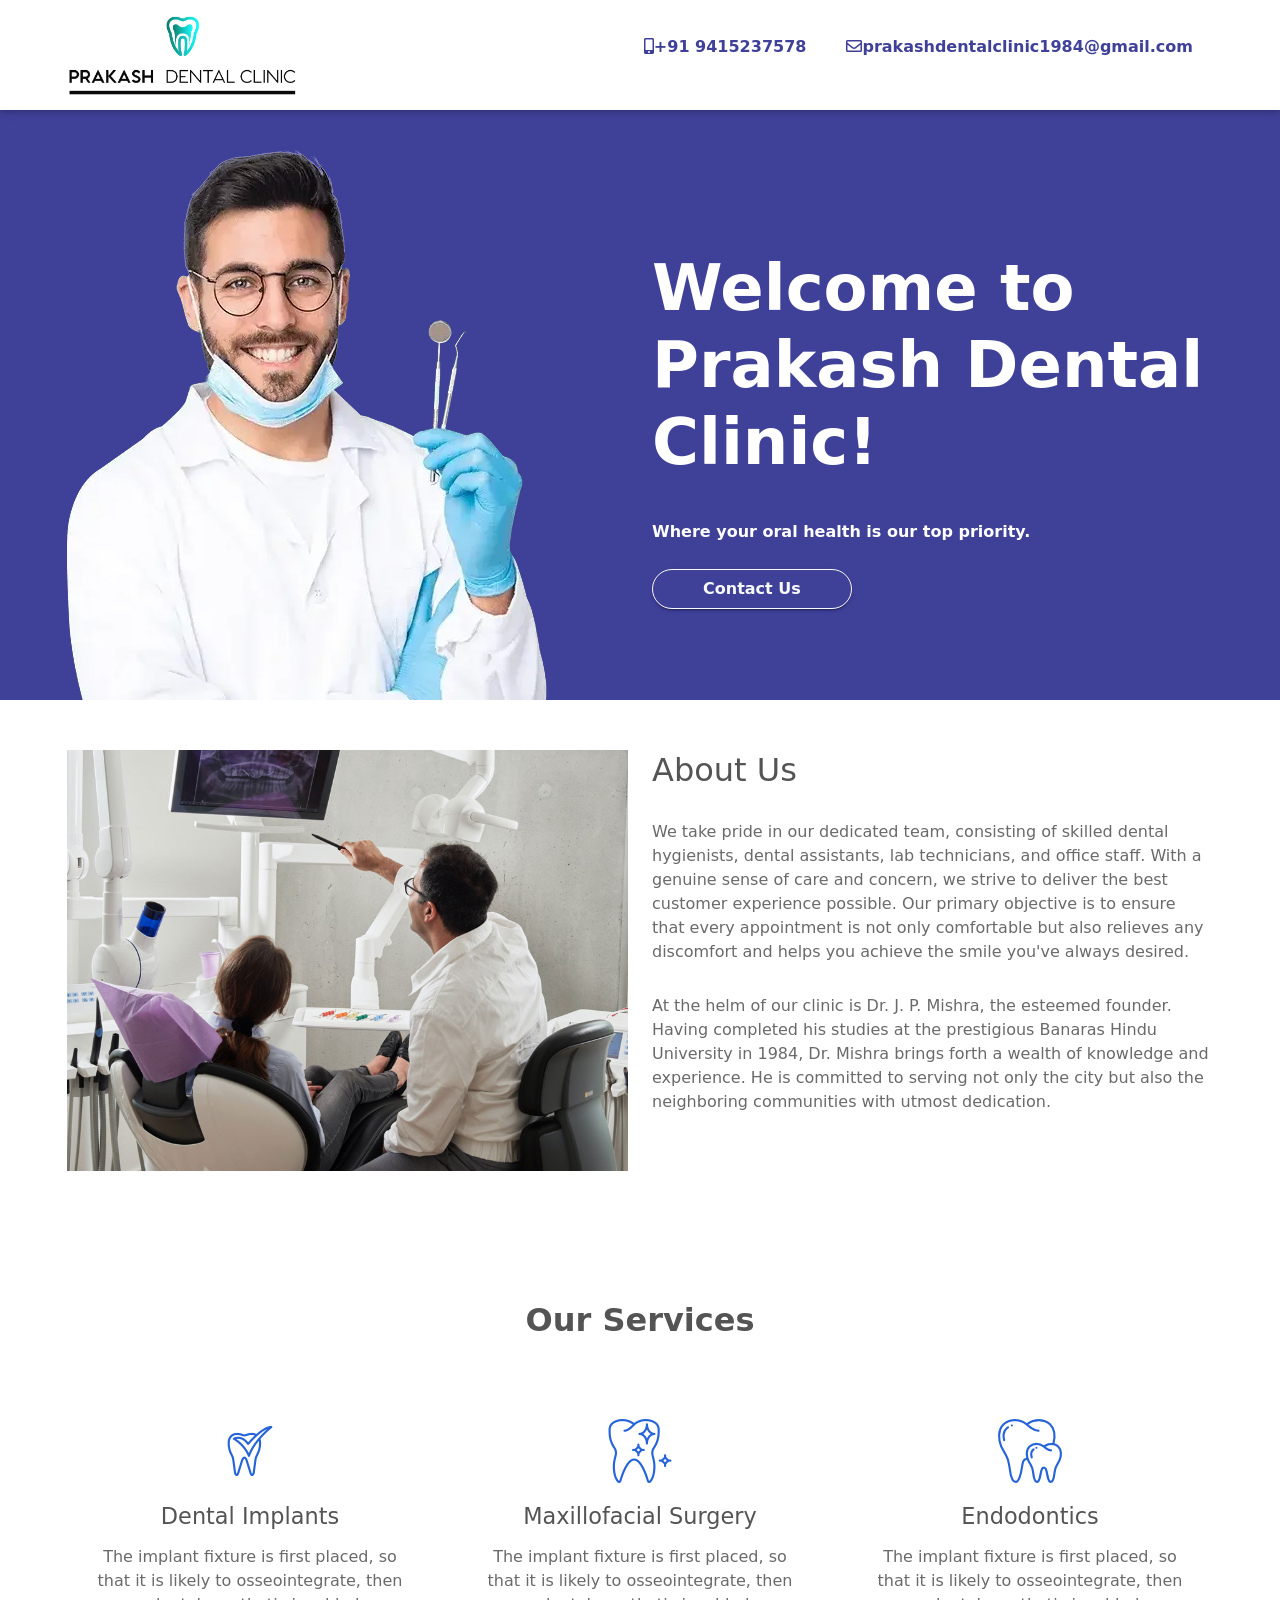
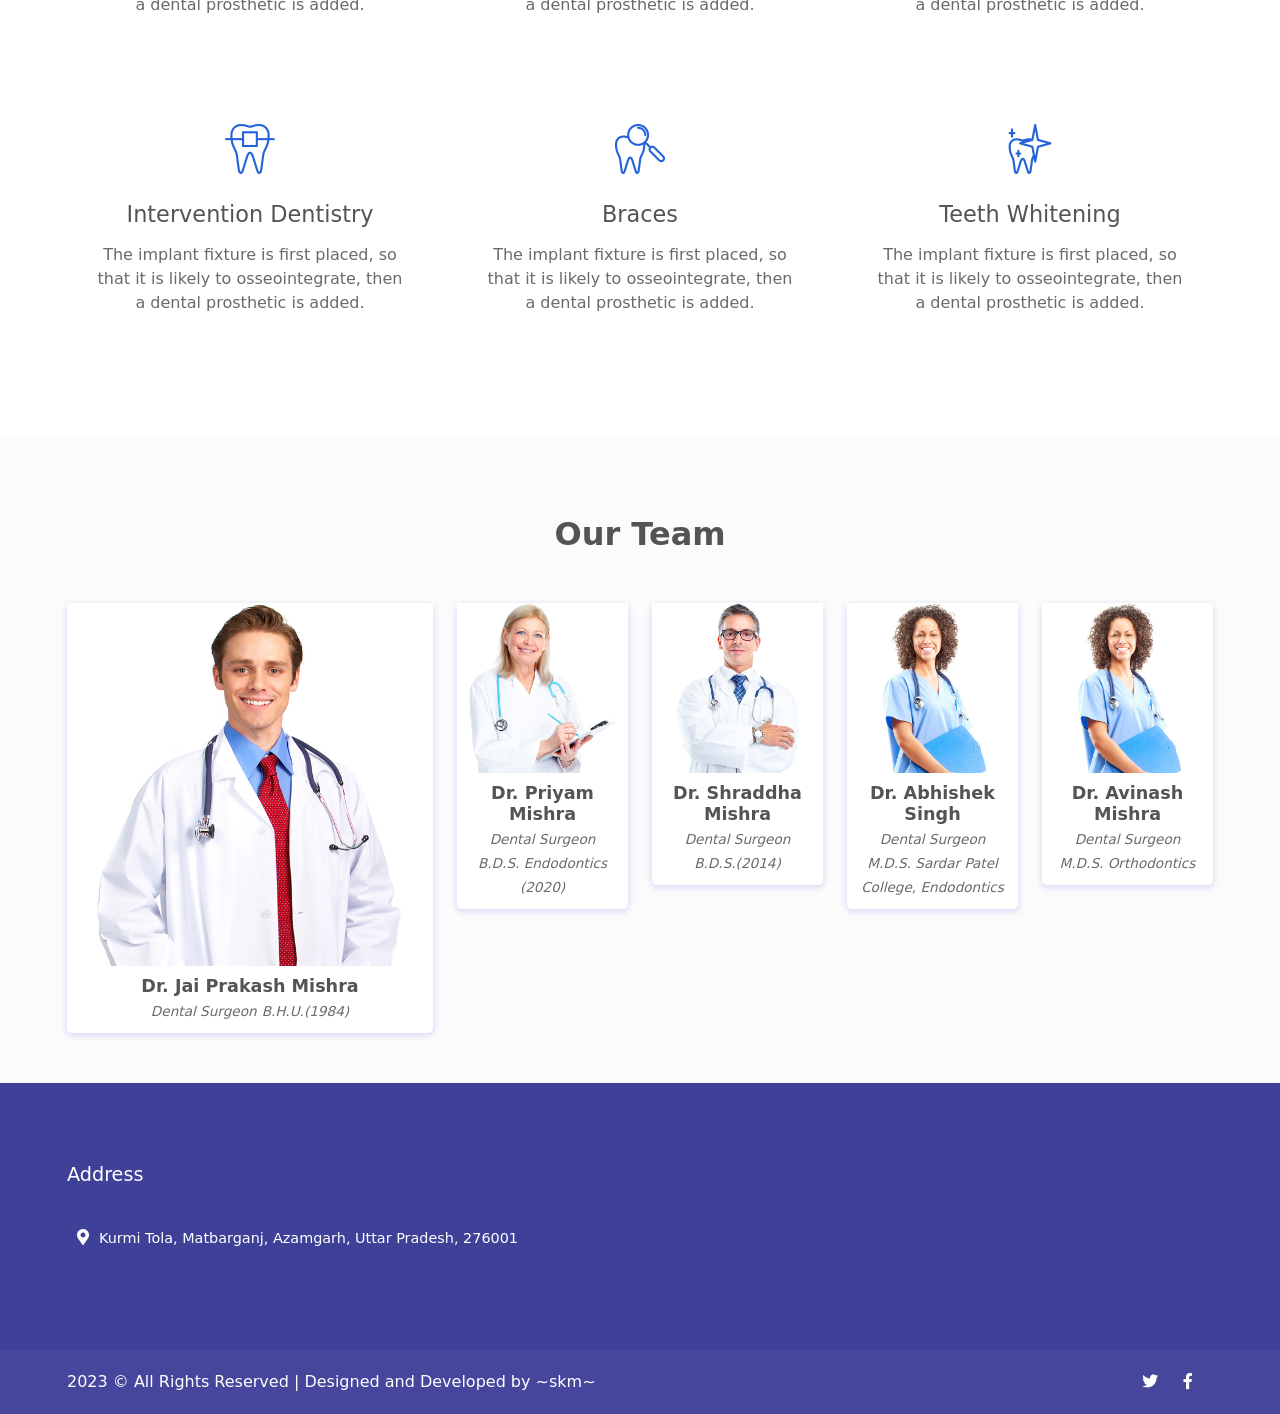
==== index.html @ 4ac5e367 "u" ====
<!doctype html>
    <html lang="en">

    <head>
        <meta charset="utf-8">
        <meta name="viewport" content="width=device-width, initial-scale=1, shrink-to-fit=no">
        <title>Prakash Dental Clinic | Dr. J. P. Mishra | Dr Priyam Mishra | Azamgarh</title>
        <link rel="shortcut icon" href="assets/images/fav.png" type="image/x-icon">
        <link href="https://fonts.googleapis.com/css2?family=Ubuntu:wght@400;500&display=swap" rel="stylesheet">
        <link rel="shortcut icon" href="assets/images/fav.jpg">
        <link rel="stylesheet" href="assets/css/bootstrap.min.css">
        <link rel="stylesheet" href="https://cdn.jsdelivr.net/npm/bootstrap-icons@1.7.2/font/bootstrap-icons.css">
        <link rel="stylesheet" href="assets/css/all.min.css">
        <link rel="stylesheet" type="text/css" href="assets/css/style.css" />
    </head>

    <body>
        <header class="header-container">
           <div class="top-row row">
               <div class="container">
                    <div class="row">
                        <div class="col-md-3 logocol">
                            <img src="assets/images/icon/Color logo - no background_2.png" alt="">
                            <a class="navbar-toggler d-md-none" type="button" data-bs-toggle="collapse" data-bs-target="#navbarNavDropdown" aria-controls="navbarNavDropdown" aria-expanded="false" aria-label="Toggle navigation">
                                <i class="fas fa-bars"></i>
                            </a>
                        </div>
                        <div class="col-md-9 d-none d-md-block infocol">
                            <ul>
                                <li><i class="fas fa-mobile-alt"></i>+91 9415237578</li>
                                <li><i class="far fa-envelope"></i>prakashdentalclinic1984@gmail.com</li>
                            </ul>
                        </div>
                    </div>
                </div>
           </div>
           <!-- <div id="navbarNavDropdown" class="nav-row d-none d-md-flex row">
               <div class="container">
                   <ul>
                       <li><a href="index.html">Home</a></li> -->
                       <!-- <li><a href="aboutus.html">About Us</a></li>
                       <li><a href="services.html">Service</a></li>
                       <li><a href="blog.html">Blog</a></li>
                       <li><a href="contact.html">Contact Us</a></li> -->
                   <!-- </ul>
               </div>
           </div> -->
            
        </header>
        <div class="slider slider-container">
            <div class="container">
                <div class="row">
                    <div class="col-md-6 imageslid">
                        <img src="assets/images/about1.png" alt="">
                    </div>
                    <div class="col-md-6 contentslid">
                        <h1>Welcome to Prakash Dental Clinic!</h1>
                        <p>Where your oral health is our top priority.</p>
                        <a href="https://wa.me/919415237578"><button type="button" class="btn btn-outline-light">Contact Us</button></a>
                        <!-- <button type="button" class="btn btn-outline-light">Light</button> -->
                    </div>
                </div>
            </div>
        </div>

        <section class="container-fluid  about-coo">
            <div class="container">
             
                <div class="row about-row">
                    <div class="col-md-6 about-img">
                        <img src="assets/images/about.jpg" alt="">
                    </div>
                    <div class="col-md-6 about-text">
                        <h1>About Us</h1>
                        <p>We take pride in our dedicated team, consisting of skilled dental hygienists, dental assistants, lab technicians, and office staff. With a genuine sense of care and concern, we strive to deliver the best customer experience possible. Our primary objective is to ensure that every appointment is not only comfortable but also relieves any discomfort and helps you achieve the smile you've always desired.</p>

                        <p>At the helm of our clinic is Dr. J. P. Mishra, the esteemed founder. Having completed his studies at the prestigious Banaras Hindu University in 1984, Dr. Mishra brings forth a wealth of knowledge and experience. He is committed to serving not only the city but also the neighboring communities with utmost dedication.</p>
                    </div>
                </div>
            </div>
          </section>  

        <!--    Services Starts Here   -->
  
<section class="services container-fluid">
    <div class="container">
        <div class="row section-title">
            <h2>Our Services</h2>
            <!-- <p>From dental hygienists and dental assistants to our lab technicians and office staff, we show that the best customer experience comes from a genuine care and concern. Our goal is to ensure every appointment is comfortable, relieves any discomfort or gives you the smile you've always wanted!</p> -->
        </div>
        <div class="servic-row row">
            <div class="servic-col col-md-4">
                <div class="servcover">
                    <img src="assets/images/icon/001.png" alt="">
                    <h4>Dental Implants</h4>
                    <p>The implant fixture is first placed, so that it is likely to osseointegrate, then a dental prosthetic is added.</p>
                </div>
            </div>
            <div class="servic-col col-md-4">
                <div class="servcover">
                    <img src="assets/images/icon/002.png" alt="">
                    <h4>Maxillofacial Surgery</h4>
                    <p>The implant fixture is first placed, so that it is likely to osseointegrate, then a dental prosthetic is added.</p>
                </div>
            </div>
            <div class="servic-col col-md-4">
                <div class="servcover">
                    <img src="assets/images/icon/003.png" alt="">
                    <h4>Endodontics</h4>
                    <p>The implant fixture is first placed, so that it is likely to osseointegrate, then a dental prosthetic is added.</p>
                </div>
            </div>
            <div class="servic-col col-md-4">
                <div class="servcover">
                    <img src="assets/images/icon/004.png" alt="">
                    <h4>Intervention Dentistry</h4>
                    <p>The implant fixture is first placed, so that it is likely to osseointegrate, then a dental prosthetic is added.</p>
                </div>
            </div>
            <div class="servic-col col-md-4">
                <div class="servcover">
                    <img src="assets/images/icon/005.png" alt="">
                    <h4>Braces</h4>
                    <p>The implant fixture is first placed, so that it is likely to osseointegrate, then a dental prosthetic is added.</p>
                </div>
            </div>
            <div class="servic-col col-md-4">
                <div class="servcover">
                    <img src="assets/images/icon/006.png" alt="">
                    <h4>Teeth Whitening</h4>
                    <p>The implant fixture is first placed, so that it is likely to osseointegrate, then a dental prosthetic is added.</p>
                </div>
            </div>
        </div>
    </div>
</section>
   
   
<!-- ################# Our Team Starts Here#######################--->
    <section class="our-team">
        <div class="container">
            <div class="section-title row">
                <h2>Our Team</h2>
               
            </div>
            <div class="row team-row">
                <div class="col-md-4 col-sm-6">
                    <div class="single-usr">
                        <img src="assets/images/team/d1.jpg" alt="">
                        <div class="det-o">
                            <h4>Dr. Jai Prakash Mishra</h4>
                            <i>Dental Surgeon</i>
                            <i>B.H.U.(1984)</i>
                        </div>
                    </div>
                </div>
                <div class="col-md-2 col-sm-6">
                    <div class="single-usr">
                        <img src="assets/images/team/d2.jpg" alt="">
                        <div class="det-o">
                            <h4>Dr. Priyam Mishra</h4>
                            <i>Dental Surgeon</i>
                            <i>B.D.S. Endodontics (2020)</i>
                        </div>
                    </div>
                </div>
                <div class="col-md-2 col-sm-6">
                    <div class="single-usr">
                        <img src="assets/images/team/d3.jpg" alt="">
                        <div class="det-o">
                            <h4>Dr. Shraddha Mishra</h4>
                            <i>Dental Surgeon</i>
                            <i>B.D.S.(2014)</i>
                        </div>
                    </div>
                </div>
                <div class="col-md-2 col-sm-6">
                    <div class="single-usr">
                        <img src="assets/images/team/d4.jpg" alt="">
                        <div class="det-o">
                            <h4>Dr. Abhishek Singh</h4>
                            <i>Dental Surgeon</i>
                            <i>M.D.S. Sardar Patel College, Endodontics</i>
                        </div>
                    </div>
                </div>
                <div class="col-md-2 col-sm-6">
                    <div class="single-usr">
                        <img src="assets/images/team/d4.jpg" alt="">
                        <div class="det-o">
                            <h4>Dr. Avinash Mishra</h4>
                            <i>Dental Surgeon</i>
                            <i>M.D.S. Orthodontics</i>
                        </div>
                    </div>
                </div>
            </div>
        </div>


    </section> 
    
    
   
<!-- <section class="bg-06">
    <div class="container">
        <div class="row section-title">
            <h2>Our Blog</h2>
            <p>Lorem ipsum dolor sit amet, consetetur sadipscing elitr sed diam nonumy eirmod <br> tempor invidunt ut labore et dolore magna aliquyam.</p>
        </div>
        <div class="row">
            <div class="col-lg-4 col-md-4 col-sm-6 col-12">
                <article class="blog-sub">
                    <div class="blog-content">
                        <img src="assets/images/blog/b1.jpg">
                    </div>
                    <div class="blog-content-section">
                        <div class="blo-content-title">
                            <h4>The National Minimum Wage Is An Important Part</h4>
                            <p>Lorem, ipsum dolor sit amet consectetur adipisicing elit. Neque at numquam, asperiores aut
                                praesentium
                                facilis ratione! Voluptatibus neque dignissimos ipsa atque veniam sint omnis in blanditiis, nemo
                                fugit
                                animi assumenda.</p>
                        </div>
                        <div class="blog-admin">
                            <ol>
                                <li><i class="far fa-user"></i> By Admin</li>
                                <li><i class="far fa-calendar-alt"></i> july 28, 2020</li>
                            </ol>
                        </div>
                    </div>
                </article>
            </div>

            <div class="col-lg-4 col-md-4 col-sm-6 col-12">
                <article class="blog-sub">
                    <div class="blog-content">
                        <img src="assets/images/blog/b2.jpg">
                    </div>
                    <div class="blog-content-section">
                        <div class="blo-content-title">
                            <h4>The National Minimum Wage Is An Important Part</h4>
                            <p>Lorem, ipsum dolor sit amet consectetur adipisicing elit. Neque at numquam, asperiores aut
                                praesentium
                                facilis ratione! Voluptatibus neque dignissimos ipsa atque veniam sint omnis in blanditiis, nemo
                                fugit
                                animi assumenda.</p>
                        </div>
                        <div class="blog-admin">
                            <ol>
                                <li><i class="far fa-user"></i> By Admin</li>
                                <li><i class="far fa-calendar-alt"></i> july 28, 2020</li>
                            </ol>
                        </div>
                    </div>
                </article>
            </div>

            <div class="col-lg-4 col-md-4 col-sm-6 col-12">
                <article class="blog-sub">
                    <div class="blog-content">
                        <img src="assets/images/blog/b3.jpg">
                    </div>
                    <div class="blog-content-section">
                        <div class="blo-content-title">
                            <h4>The National Minimum Wage Is An Important Part</h4>
                            <p>Lorem, ipsum dolor sit amet consectetur adipisicing elit. Neque at numquam, asperiores aut
                                praesentium
                                facilis ratione! Voluptatibus neque dignissimos ipsa atque veniam sint omnis in blanditiis, nemo
                                fugit
                                animi assumenda.</p>
                        </div>
                        <div class="blog-admin">
                            <ol>
                                <li><i class="far fa-user"></i> By Admin</li>
                                <li><i class="far fa-calendar-alt"></i> july 28, 2020</li>
                            </ol>
                        </div>
                    </div>
                </article>
            </div>
        </div>
    </div>
</section> -->
    
  
<footer>
    <div class="container">
        <div class="row">
            <div class="col-md-12 about">
                <h2>Address</h2>
                <!-- <p>Phasellus scelerisque ornare nisl sit amet pulvinar. Nunc non scelerisque augue. Proin et sollicitudin velit. </p> -->
                
                <div class="foot-address">
                    <div class="icon">
                        <i class="fas fa-map-marker-alt"></i>
                    </div>
                    <div class="addet">
                        Kurmi Tola, Matbarganj, Azamgarh, Uttar Pradesh, 276001
                    </div>
                </div>
                <!-- <div class="foot-address">
                    <div class="icon">
                        <i class="far fa-envelope-open"></i>
                    </div>
                    <div class="addet">
                        info@smarteyeapps.com <br>
                        sales@smarteyeapps.com
                    </div>
                </div>
                <div class="foot-address">
                    <div class="icon">
                       <i class="fas fa-mobile-alt"></i>
                   </div>
                   <div class="addet">
                    +23 323 43434 <br>
                    +1 3232 434 55
                </div> -->
            </div>
        </div>
    </div>
</div>
</footer>
<div class="copy">
    <div class="container">
        <a href="https://www.linkedin.com/in/shwetkm/">2023 &copy; All Rights Reserved | Designed and Developed by ~skm~</a>
        <span>
            <!-- <a><i class="fab fa-github"></i></a> -->
            <!-- <a><i class="fab fa-google-plus-g"></i></a> -->
            <!-- <a><i class="fab fa-pinterest-p"></i></a> -->
            <a><i class="fab fa-twitter"></i></a>
            <a><i class="fab fa-facebook-f"></i></a>
        </span>
    </div>
</div>
    
    
     
    </body>

<script src="assets/js/jquery-3.2.1.min.js"></script>
<script src="assets/js/popper.min.js"></script>
<script src="assets/js/bootstrap.bundle.min.js"></script>
<script src="assets/plugins/scroll-fixed/jquery-scrolltofixed-min.js"></script>
<script src="assets/js/script.js"></script>

</html>
---- assets/css/style.css ----
/* =======================================================================
Template Name: Youtubers
Author:  SmartEye Technologies
Author URI: www.smarteyeapps.com
Version: 1.0
coder name:Prabin Raja
Description: This Template is created for Youtubers
======================================================================= */
/* ===================================== Import Variables ================================== */
@import url(https://fonts.googleapis.com/css?family=Montserrat:300,400,600,700);
@import url(https://fonts.googleapis.com/css?family=Arimo:300,400,400italic,700,700italic);
/* ===================================== Basic CSS ==================================== */
* {
  margin: 0px;
  padding: 0px;
  list-style: none;
}

img {
  max-width: 100%;
}

a {
  text-decoration: none;
  outline: none;
  color: #444;
}

a:hover {
  color: #444;
}

ul {
  margin-bottom: 0;
  padding-left: 0;
}

a:hover,
a:focus,
input,
textarea {
  text-decoration: none;
  outline: none;
}

.center {
  text-align: center;
}

.left {
  text-align: left;
}

.right {
  text-align: right;
}

.cp {
  cursor: pointer;
}

html, body {
  height: 100%;
}

p {
  margin-bottom: 0px;
  width: 100%;
}

.no-padding {
  padding: 0px;
}

.no-margin {
  margin: 0px;
}

.hid {
  display: none;
}

.top-mar {
  margin-top: 15px;
}

.h-100 {
  height: 100%;
}

::placeholder {
  color: #747f8a !important;
  font-size: 13px;
  opacity: 0.5 !important;
}

.container-fluid {
  padding: 0px;
}

h1, h2, h3, h4, h5, h6 {
  color: #545454;
}

body {
  background-color: #f1f1f145 !important;
  -webkit-font-smoothing: antialiased;
  -moz-osx-font-smoothing: grayscale;
  text-rendering: optimizeLegibility;
  color: #6A6A6A;
  overflow-x: hidden;
}

.section-title {
  padding: 30px;
  margin: 0px;
  margin-bottom: 20px;
}
@media screen and (max-width: 767px) {
  .section-title {
    padding: 5px;
  }
}
.section-title h2 {
  width: 100%;
  text-align: center;
  font-weight: 600;
  margin-bottom: 0px;
}
.section-title p {
  max-width: 850px;
  text-align: center;
  float: none;
  margin: auto;
  font-size: 0.9rem;
  margin-top: 6px;
}
.section-title span {
  float: right;
  font-style: italic;
}

.inner-title {
  padding: 20px;
  padding-left: 0px;
  margin: 0px;
  margin-bottom: 10px;
  padding-bottom: 0px;
  border-bottom: 1px solid #ccccccc4;
  display: block;
  padding-right: 0px;
}
.inner-title h2 {
  width: 100%;
  text-align: center;
  font-size: 1rem;
  font-weight: 600;
  text-align: left;
  border-bottom: 1px solid #863dd9;
  padding-bottom: 10px;
  margin-bottom: 0px;
  width: 300px;
}
.inner-title p {
  width: 100%;
  text-align: center;
}
.inner-title .btn {
  float: right;
  margin-top: -38px;
  font-weight: 600;
  font-size: 0.8rem;
}

.page-nav {
  background-size: 100%;
  padding: 68px;
  padding-top: 210px;
  text-align: center;
  background-color: #eaeaea;
}
.page-nav ul {
  float: none;
  margin: auto;
}
@media screen and (max-width: 992px) {
  .page-nav {
    background-size: auto;
  }
}
@media screen and (max-width: 767px) {
  .page-nav {
    padding-top: 120px;
    padding-bottom: 40px;
  }
}
@media screen and (max-width: 356px) {
  .page-nav {
    padding-top: 200px;
    padding-bottom: 40px;
  }
}
.page-nav h2 {
  font-size: 28px;
  width: 100%;
  font-weight: 700;
  text-align: left;
  padding-left: 20px;
  color: #444;
}
@media screen and (max-width: 600px) {
  .page-nav h2 {
    font-size: 26px;
  }
}
.page-nav ul li {
  float: left;
  margin-right: 10px;
  margin-top: 10px;
  font-size: 16px;
  font-size: 0.93rem;
  font-weight: 600;
  color: #444;
}
.page-nav ul li i {
  width: 30px;
  text-align: center;
  color: #444;
}
.page-nav ul li a {
  color: #444;
  font-size: 0.93rem;
  font-weight: 600;
}

.btn-success {
  background-color: #51be78;
  border-color: #51be78;
}
.btn-success:hover {
  background-color: #51be78 !important;
  border-color: #51be78 !important;
}
.btn-success:active {
  background-color: #51be78 !important;
  border-color: #51be78 !important;
}
.btn-success:focus {
  background-color: #51be78 !important;
  border-color: #51be78 !important;
  box-shadow: none !important;
}

.btn-primary {
  background-color: #3f4199;
  border-color: #3f4199;
}
.btn-primary:hover {
  background-color: #3f4199 !important;
  border-color: #3f4199 !important;
}
.btn-primary:active {
  background-color: #3f4199 !important;
  border-color: #3f4199 !important;
}
.btn-primary:focus {
  background-color: #3f4199 !important;
  border-color: #3f4199 !important;
  box-shadow: none !important;
}

.btn {
  box-shadow: 0 3px 1px -2px rgba(0, 0, 0, 0.2), 0 2px 2px 0 rgba(0, 0, 0, 0.14), 0 1px 5px 0 rgba(0, 0, 0, 0.12);
  border-radius: 2px;
}

.form-control:focus {
  box-shadow: none !important;
  border: 1px solid #CCC;
}

.btn-light {
  background-color: #FFF;
  color: #3F3F3F;
}

.collapse.show {
  display: block !important;
}

.form-control:focus {
  box-shadow: none;
  border: 1px solid #CCC;
}

.form-control {
  background-color: #F8F8F8;
  margin-bottom: 20px;
}
.form-control:focus {
  background-color: #FFF;
  border-color: #CCC;
}

.container {
  max-width: 1170px;
}
@media screen and (max-width: 575px) {
  .container {
    padding: 10px 15px;
  }
}

.header-container {
  background-color: #FFF;
  box-shadow: 0 2px 5px 0 rgba(0, 0, 0, 0.16), 0 2px 10px 0 rgba(0, 0, 0, 0.12);
  position: absolute;
  width: 100%;
}
.header-container .top-row {
  padding: 15px;
}
.header-container .logocol img {
  max-width: 230px;
}
.header-container .infocol ul {
  float: right;
}
.header-container .infocol ul li {
  float: left;
  padding: 20px;
  font-size: 1rem;
  font-weight: 600;
  color: #3f4199;
}
.header-container .nav-row {
  background-color: #3f4199;
}
.header-container .nav-row ul li {
  float: left;
  padding: 15px 30px;
  font-weight: 600;
  font-size: 1.1rem;
}
.header-container .nav-row ul li a {
  color: #FFF;
}
@media screen and (max-width: 767px) {
  .header-container .nav-row ul li {
    float: none;
    width: 100%;
  }
}
.header-container .navbar-toggler {
  float: right;
}
.header-container .navbar-toggler i {
  font-size: 2rem;
  margin-top: 5px;
}

.slider {
  background-color: #3f4199;
  padding-top: 150px;
}
@media screen and (max-width: 767px) {
  .slider {
    padding: 50px;
    padding-top: 100px;
  }
}
@media screen and (max-width: 467px) {
  .slider {
    padding: 25px;
    padding-top: 100px;
  }
}
.slider .contentslid {
  padding-top: 100px;
}
.slider .contentslid h1 {
  font-size: 4rem;
  font-weight: 700;
  color: #FFF;
  margin-bottom: 40px;
}
.slider .contentslid p {
  color: #FFF;
  font-weight: 600;
}
.slider .contentslid .btn {
  margin-top: 25px;
  padding: 7px 50px;
  font-weight: 600;
  margin-right: 15px;
  border-radius: 50px;
}

.services {
  background-color: #FFF;
  padding: 50px;
}
@media screen and (max-width: 940px) {
  .services {
    padding: 30px 10px;
  }
}
.services .servic-row .servcover {
  border-radius: 10px;
  background-color: #fff;
  padding: 30px;
  text-align: center;
}
.services .servic-row .servcover img {
  margin-bottom: 20px;
  border-radius: 3px;
}
.services .servic-row .servcover h4 {
  margin-bottom: 15px;
  font-size: 1.4rem;
}
.services .servic-row .servcover p {
  margin-bottom: 10px;
}
.services .servic-row .span {
  background-color: #17adb6;
  color: #fff;
  padding: 5px 25px;
  font-weight: 600;
  border-radius: 15px;
  box-shadow: 0 2px 5px 0 rgba(0, 0, 0, 0.16), 0 2px 10px 0 rgba(0, 0, 0, 0.12);
  margin: auto;
  margin-top: -17px;
  margin-left: -20px;
  width: 120px;
}
.services .servic-row .servic-col {
  text-align: center;
  margin-bottom: 30px;
}
.services .servic-row .mor-cover {
  position: absolute;
  margin-top: -15px;
}

.bg-06 {
  padding: 3.125rem 0;
  position: relative;
  background: #f3f8fc;
  overflow: hidden;
}
.bg-06 .blog-sub {
  position: relative;
  margin: 20px 0px;
  padding: 20px 0px;
}
.bg-06 .blog-sub .blog-content {
  border-top-right-radius: 6px;
  border-top-left-radius: 6px;
  position: relative;
  display: block;
  overflow: hidden;
}
.bg-06 .blog-sub .blog-content-section {
  padding: 20px 25px;
  background: #fff;
  border: solid 1px #eee8e8;
  border-top: 0;
  display: block;
  width: 100%;
}
.bg-06 .blog-sub .blog-content-section .blo-content-title h4 {
  font-size: 1rem;
  font-weight: 600;
  padding: 3px 0px;
}
.bg-06 .blog-sub .blog-content-section .blo-content-title p {
  padding: 3px 0px;
  line-height: 27px;
  font-size: 0.9rem;
}
.bg-06 .blog-sub .blog-content-section .blog-admin {
  margin: 5px 0px;
}
.bg-06 .blog-sub .blog-content-section .blog-admin ol {
  padding-left: 0px;
}
.bg-06 .blog-sub .blog-content-section .blog-admin ol li {
  display: inline-block;
  font-size: 15px;
  margin: 0 5px 0 0;
  margin-right: 10px;
}
.bg-06 .blog-sub .blog-content-section .blog-admin ol li i {
  padding: 0 5px 0 0;
}

.footer-ablove {
  padding: 30px;
  color: #fff;
  font-size: 1.5rem;
}

.footer-ablove .btn {
  float: right;
  font-family: "mouse-500", Arial, Helvetica, sans-serif;
}

footer {
  padding: 80px 50px;
  background-color: #3f4199;
  color: #fff;
}

@media screen and (max-width: 940px) {
  footer {
    padding: 50px 10px;
  }
}
footer h2 {
  font-size: 1.2rem;
  margin-bottom: 20px;
  color: #fff;
}

footer .about p {
  font-size: 0.9em;
  margin-bottom: 20px;
}

footer .about .foot-address {
  display: flex;
}

footer .about .foot-address .icon {
  padding: 20px 10px;
}

footer .about .foot-address .addet {
  font-size: 0.9rem;
  margin: auto 0px;
}

footer .fotblog .blohjb {
  margin-bottom: 10px;
}

footer .fotblog .blohjb p {
  font-size: 0.9rem;
}

footer .fotblog .blohjb span {
  font-size: 0.9rem;
}

footer .glink ul li {
  padding: 10px;
}

footer .glink ul li i {
  margin-right: 10px;
}

footer .glink ul li a {
  color: #fff;
}

footer .tags ul li {
  float: left;
  padding: 8px;
  margin-right: 8px;
  margin-bottom: 8px;
  border: 1px solid #ccc;
}

.copy {
  padding: 20px;
  background-color: rgba(63, 65, 153, 0.97);
  color: #fff;
}

.copy a {
  color: #fff;
}

.copy span {
  float: right;
}

.copy span i {
  margin-right: 20px;
}

.cop-ck {
  padding: 20px;
  background-color: #ffffffbd;
}
.cop-ck h2 {
  font-size: 1.2rem;
  margin-bottom: 20px;
}

/* ===================================== Testimonial CSS ================================== */
.our-team {
  padding: 50px;
}
@media screen and (max-width: 940px) {
  .our-team {
    padding: 30px 10px;
  }
}
.our-team .team-row .single-usr {
  background-color: #FFF;
  box-shadow: 0 2px 6px 0 rgba(218, 218, 253, 0.65), 0 2px 6px 0 rgba(206, 206, 238, 0.54);
  border-radius: 5px;
}
@media screen and (max-width: 767px) {
  .our-team .team-row .single-usr {
    margin-bottom: 30px;
  }
}
.our-team .team-row .single-usr .det-o {
  text-align: center;
  padding: 10px;
}
.our-team .team-row .single-usr .det-o h4 {
  font-size: 1.1rem;
  margin-bottom: 2px;
  font-weight: 600;
}
.our-team .team-row .single-usr .det-o i {
  font-size: 0.85rem;
}

.about-coo {
  background-color: #FFF;
  padding: 50px;
}
@media screen and (max-width: 940px) {
  .about-coo {
    padding: 30px 10px;
  }
}
.about-coo .about-row .about-img {
  text-align: center;
  margin: auto;
}
@media only screen and (max-width: 767px) {
  .about-coo .about-row .about-img img {
    width: 100%;
  }
}
@media only screen and (max-width: 476px) {
  .about-coo .about-row .about-img img {
    margin-bottom: 30px;
  }
}
.about-coo .about-row .about-text h1 {
  margin-bottom: 30px;
  font-size: 2rem;
  line-height: 40px;
}
.about-coo .about-row .about-text p {
  margin-bottom: 30px;
}
.about-coo .about-row .about-text .about-featur ul {
  width: 100%;
  margin-left: -10px;
}
.about-coo .about-row .about-text .about-featur ul li {
  padding: 10px;
  width: 50%;
  float: left;
  font-weight: 400;
}
.about-coo .about-row .about-text .about-featur ul li i {
  margin-right: 5px;
}

/*# sourceMappingURL=style.css.map */
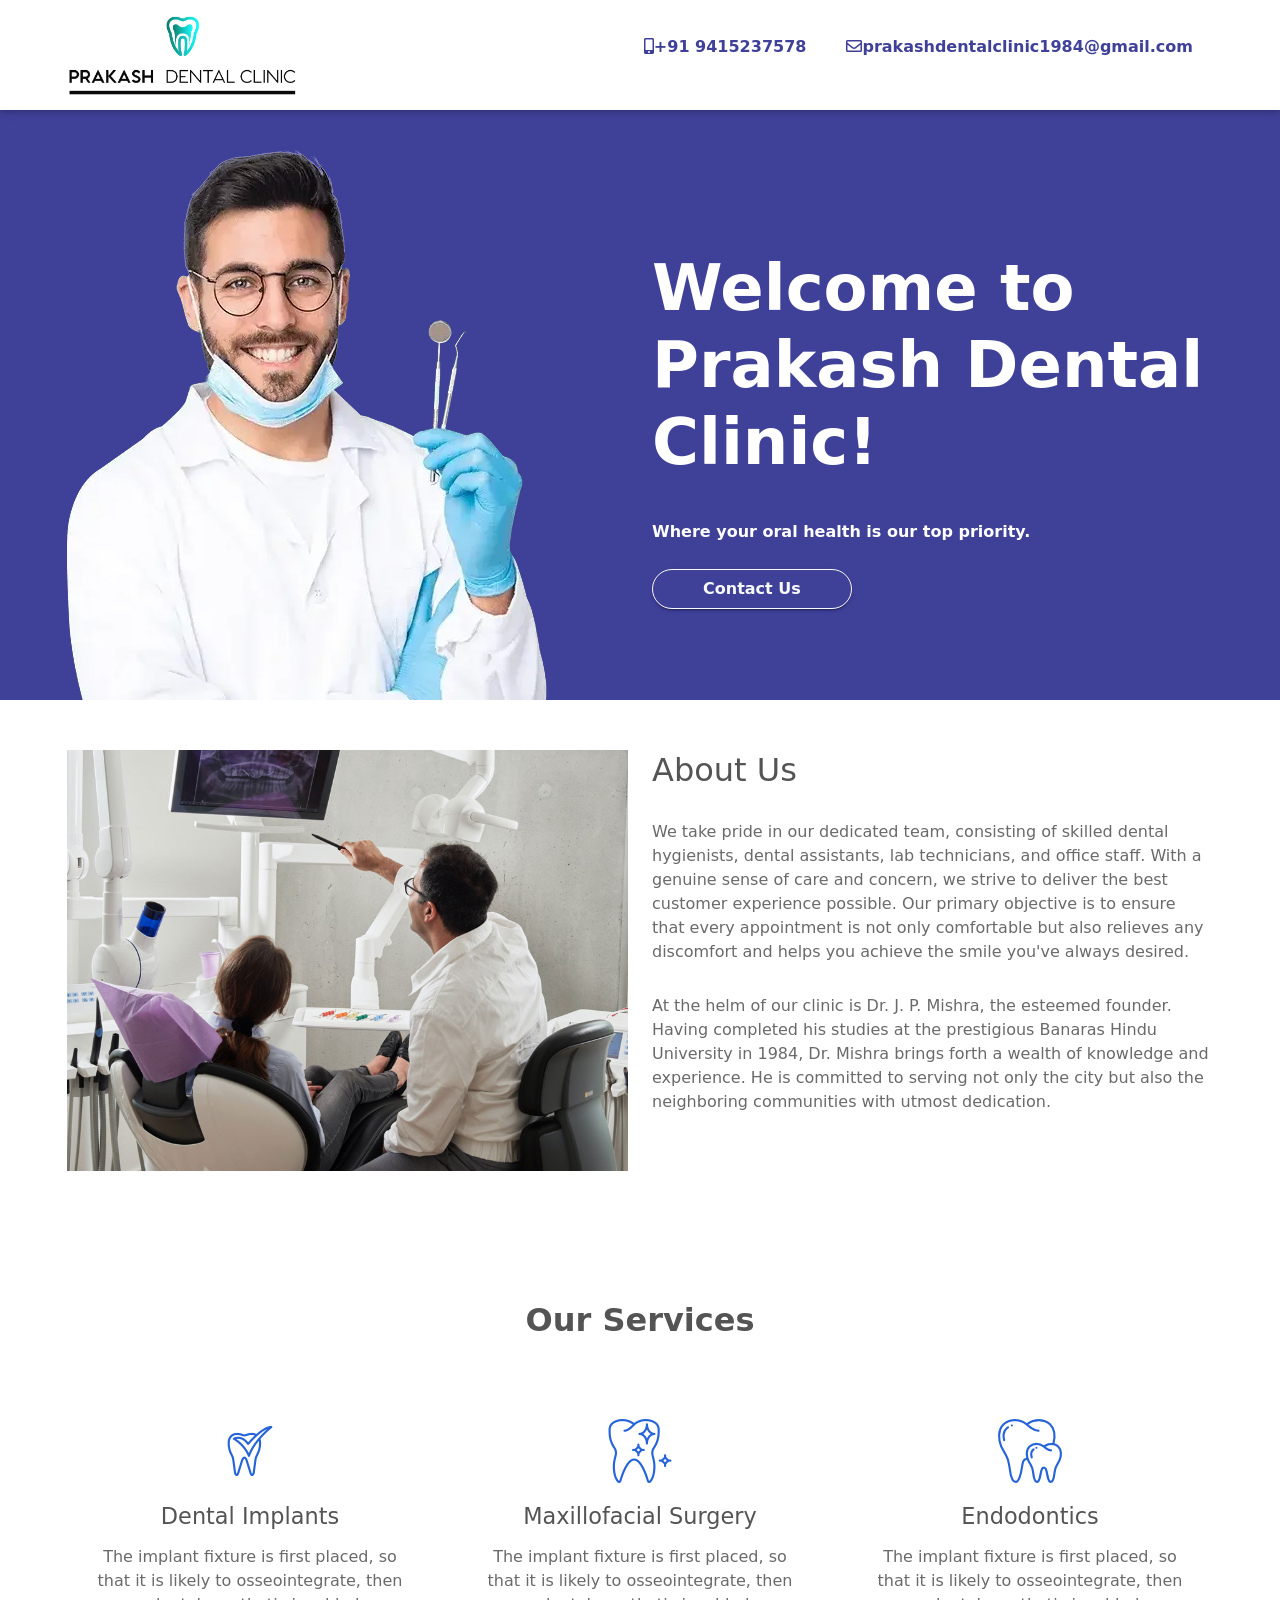
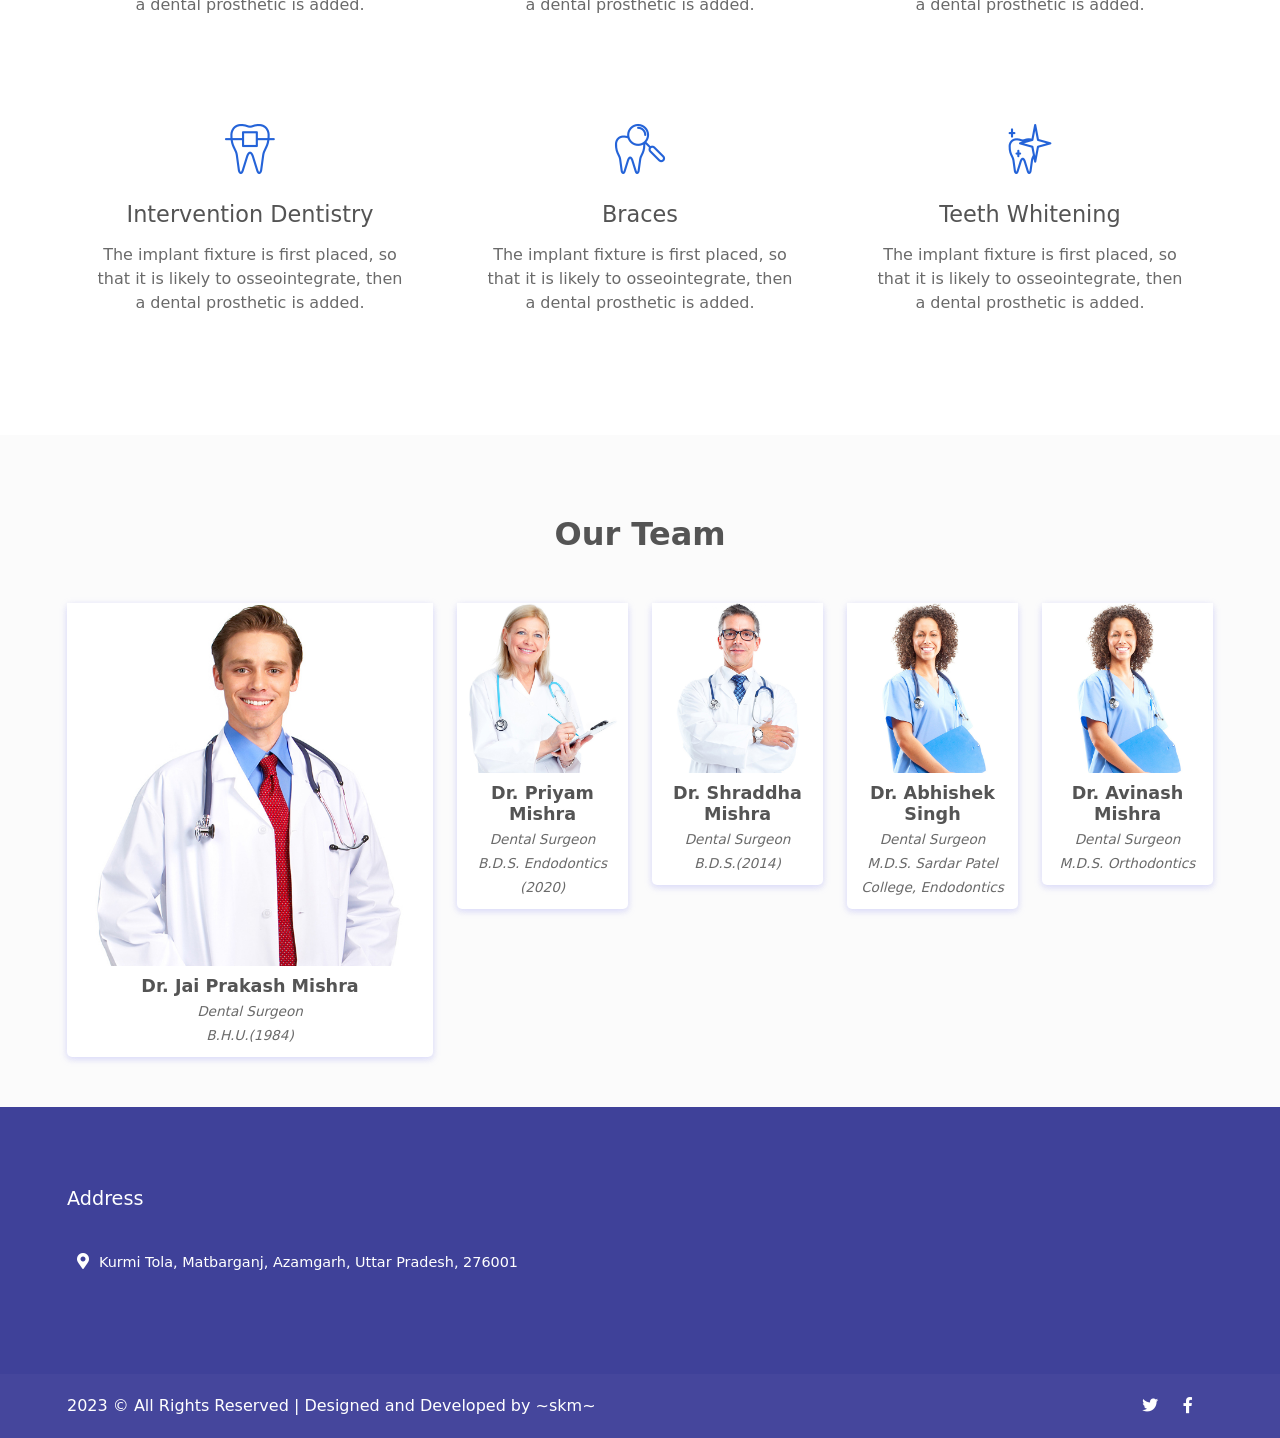
==== commit e5c6b6e6: "u" ====
--- a/index.html
+++ b/index.html
@@ -149,7 +149,7 @@
                         <img src="assets/images/team/d1.jpg" alt="">
                         <div class="det-o">
                             <h4>Dr. Jai Prakash Mishra</h4>
-                            <i>Dental Surgeon</i>
+                            <i>Dental Surgeon</i></br>
                             <i>B.H.U.(1984)</i>
                         </div>
                     </div>
@@ -159,7 +159,7 @@
                         <img src="assets/images/team/d2.jpg" alt="">
                         <div class="det-o">
                             <h4>Dr. Priyam Mishra</h4>
-                            <i>Dental Surgeon</i>
+                            <i>Dental Surgeon</i></br>
                             <i>B.D.S. Endodontics (2020)</i>
                         </div>
                     </div>
@@ -169,7 +169,7 @@
                         <img src="assets/images/team/d3.jpg" alt="">
                         <div class="det-o">
                             <h4>Dr. Shraddha Mishra</h4>
-                            <i>Dental Surgeon</i>
+                            <i>Dental Surgeon</i></br>
                             <i>B.D.S.(2014)</i>
                         </div>
                     </div>
@@ -179,7 +179,7 @@
                         <img src="assets/images/team/d4.jpg" alt="">
                         <div class="det-o">
                             <h4>Dr. Abhishek Singh</h4>
-                            <i>Dental Surgeon</i>
+                            <i>Dental Surgeon</i></br>
                             <i>M.D.S. Sardar Patel College, Endodontics</i>
                         </div>
                     </div>
@@ -189,7 +189,7 @@
                         <img src="assets/images/team/d4.jpg" alt="">
                         <div class="det-o">
                             <h4>Dr. Avinash Mishra</h4>
-                            <i>Dental Surgeon</i>
+                            <i>Dental Surgeon</i></br>
                             <i>M.D.S. Orthodontics</i>
                         </div>
                     </div>
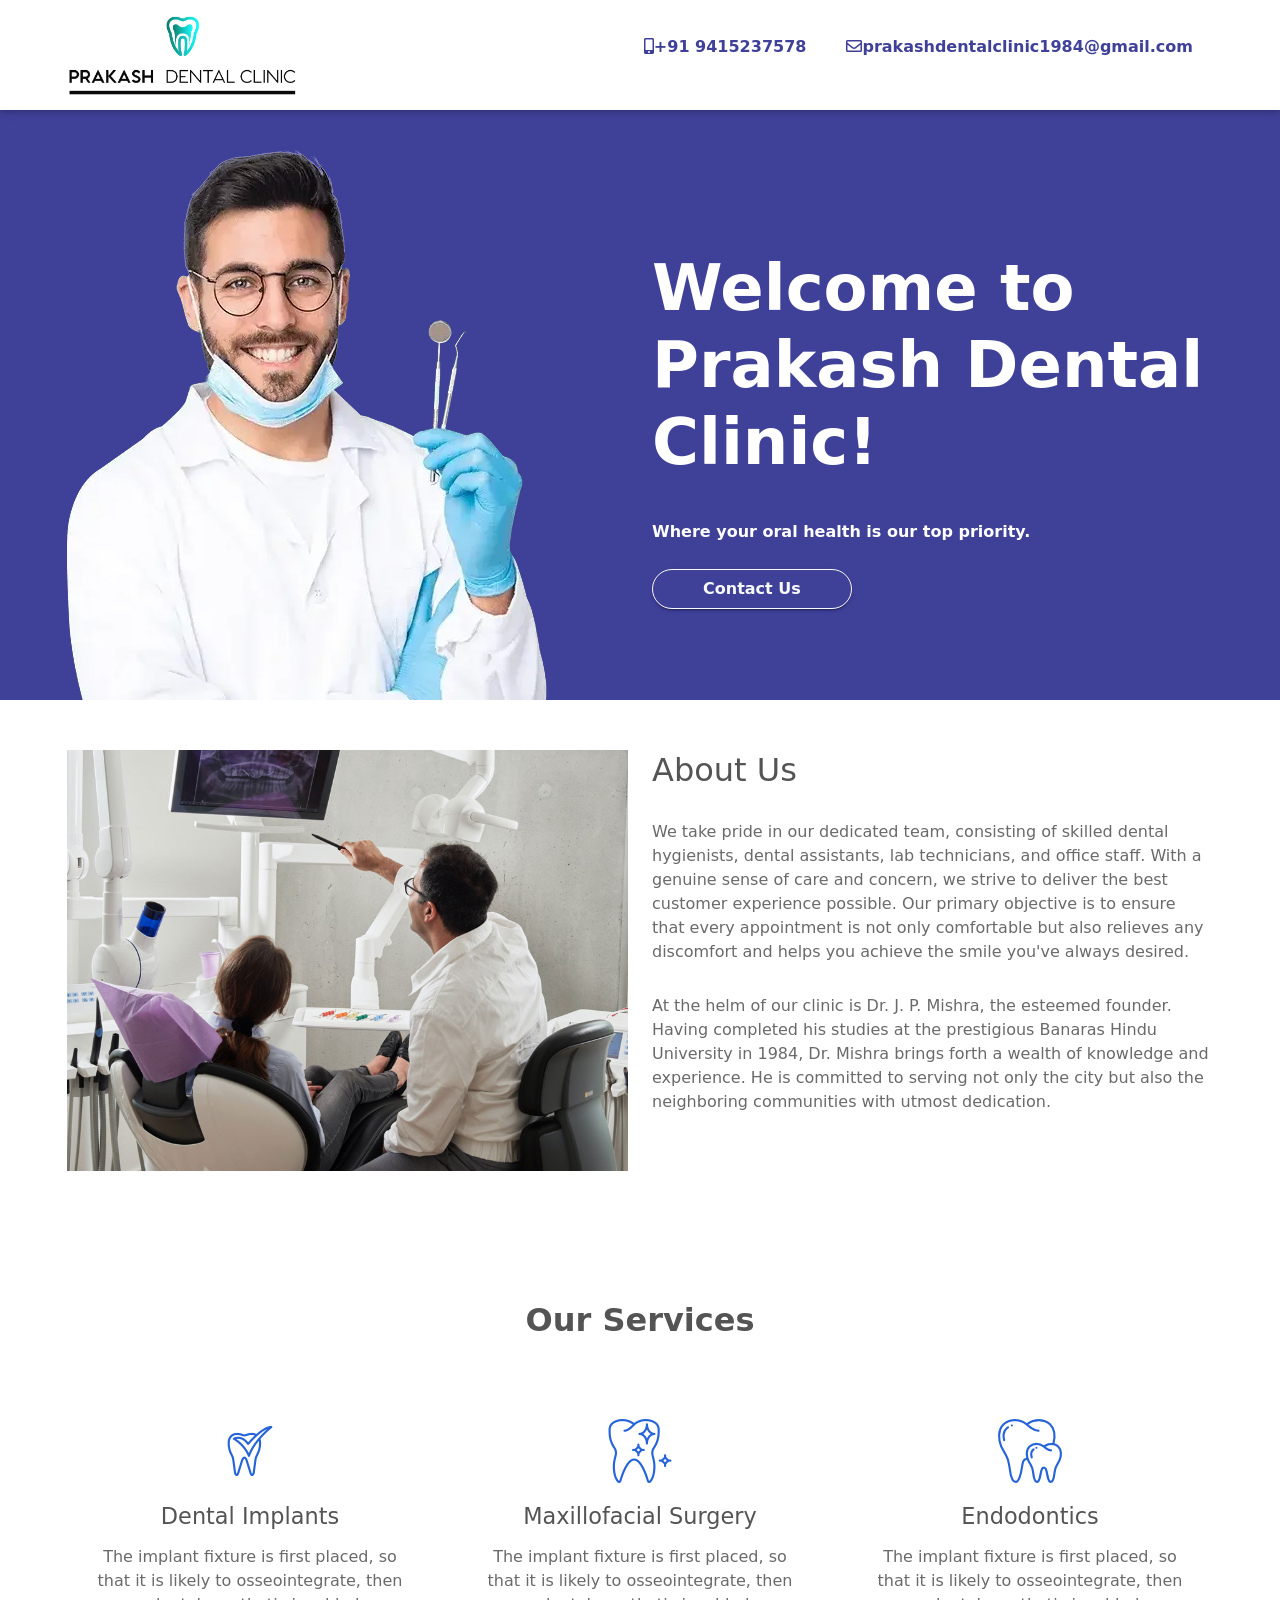
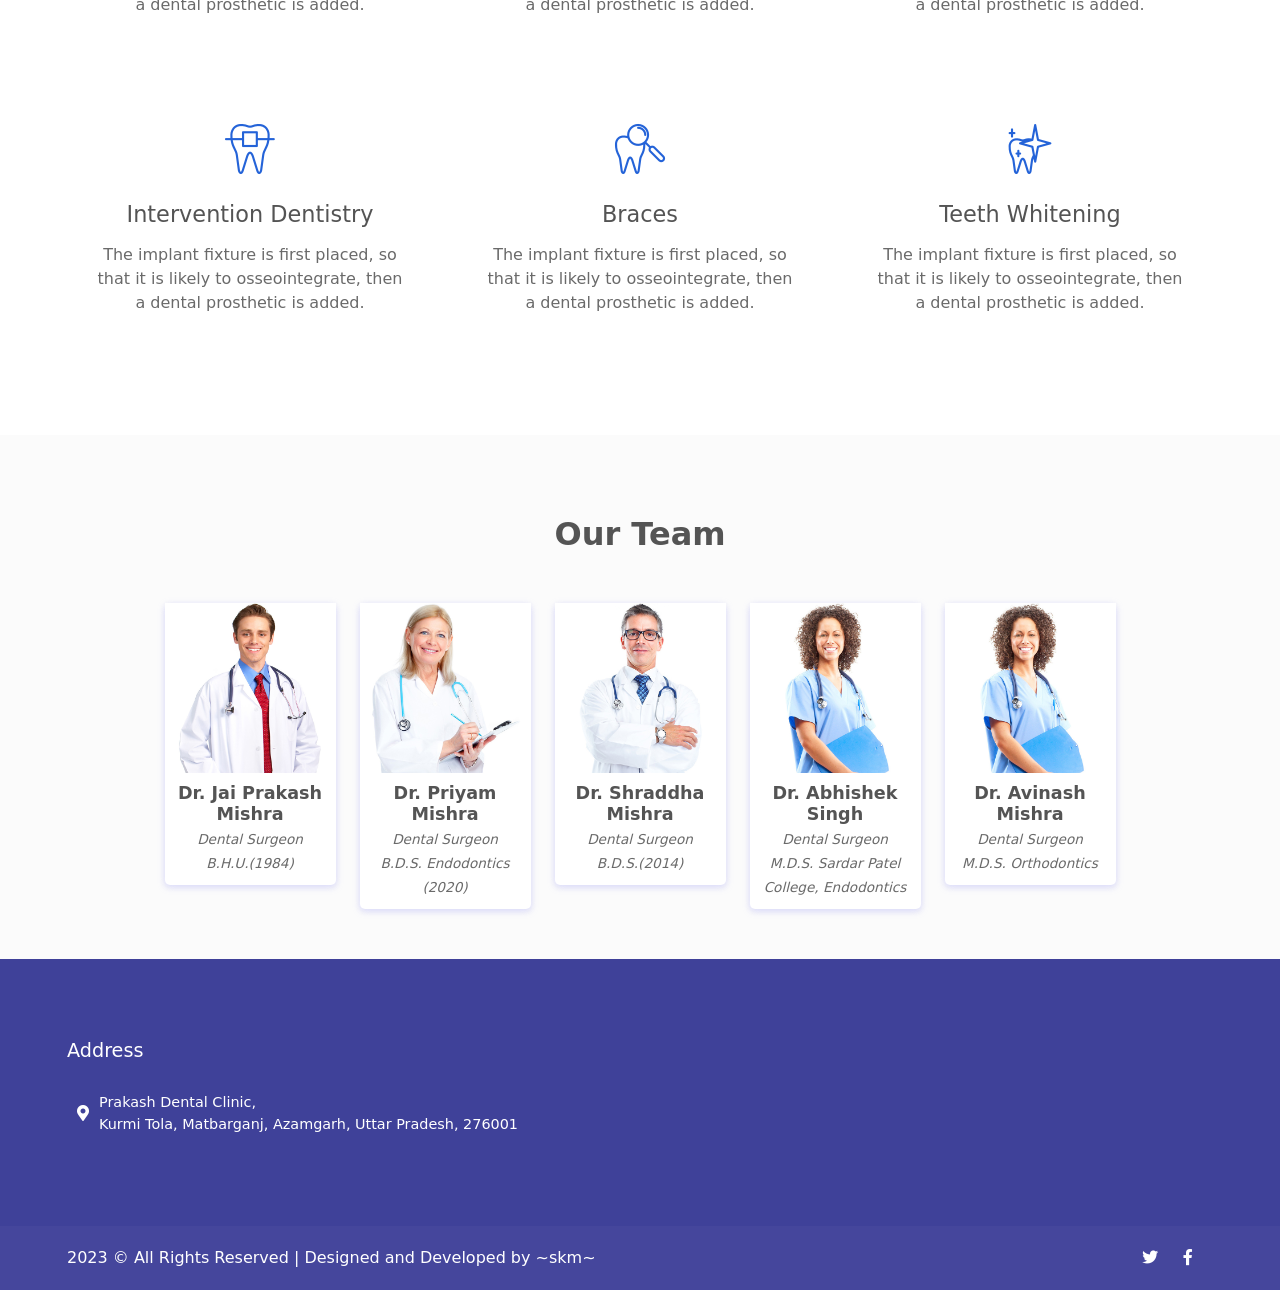
==== commit 8eb37167: "u" ====
--- a/index.html
+++ b/index.html
@@ -144,7 +144,8 @@
                
             </div>
             <div class="row team-row">
-                <div class="col-md-4 col-sm-6">
+                <div class="col-md-1"></div>
+                <div class="col-md-2 col-sm-6">
                     <div class="single-usr">
                         <img src="assets/images/team/d1.jpg" alt="">
                         <div class="det-o">
@@ -194,95 +195,13 @@
                         </div>
                     </div>
                 </div>
+                <div class="col-md-1"></div>
             </div>
         </div>
 
 
     </section> 
     
-    
-   
-<!-- <section class="bg-06">
-    <div class="container">
-        <div class="row section-title">
-            <h2>Our Blog</h2>
-            <p>Lorem ipsum dolor sit amet, consetetur sadipscing elitr sed diam nonumy eirmod <br> tempor invidunt ut labore et dolore magna aliquyam.</p>
-        </div>
-        <div class="row">
-            <div class="col-lg-4 col-md-4 col-sm-6 col-12">
-                <article class="blog-sub">
-                    <div class="blog-content">
-                        <img src="assets/images/blog/b1.jpg">
-                    </div>
-                    <div class="blog-content-section">
-                        <div class="blo-content-title">
-                            <h4>The National Minimum Wage Is An Important Part</h4>
-                            <p>Lorem, ipsum dolor sit amet consectetur adipisicing elit. Neque at numquam, asperiores aut
-                                praesentium
-                                facilis ratione! Voluptatibus neque dignissimos ipsa atque veniam sint omnis in blanditiis, nemo
-                                fugit
-                                animi assumenda.</p>
-                        </div>
-                        <div class="blog-admin">
-                            <ol>
-                                <li><i class="far fa-user"></i> By Admin</li>
-                                <li><i class="far fa-calendar-alt"></i> july 28, 2020</li>
-                            </ol>
-                        </div>
-                    </div>
-                </article>
-            </div>
-
-            <div class="col-lg-4 col-md-4 col-sm-6 col-12">
-                <article class="blog-sub">
-                    <div class="blog-content">
-                        <img src="assets/images/blog/b2.jpg">
-                    </div>
-                    <div class="blog-content-section">
-                        <div class="blo-content-title">
-                            <h4>The National Minimum Wage Is An Important Part</h4>
-                            <p>Lorem, ipsum dolor sit amet consectetur adipisicing elit. Neque at numquam, asperiores aut
-                                praesentium
-                                facilis ratione! Voluptatibus neque dignissimos ipsa atque veniam sint omnis in blanditiis, nemo
-                                fugit
-                                animi assumenda.</p>
-                        </div>
-                        <div class="blog-admin">
-                            <ol>
-                                <li><i class="far fa-user"></i> By Admin</li>
-                                <li><i class="far fa-calendar-alt"></i> july 28, 2020</li>
-                            </ol>
-                        </div>
-                    </div>
-                </article>
-            </div>
-
-            <div class="col-lg-4 col-md-4 col-sm-6 col-12">
-                <article class="blog-sub">
-                    <div class="blog-content">
-                        <img src="assets/images/blog/b3.jpg">
-                    </div>
-                    <div class="blog-content-section">
-                        <div class="blo-content-title">
-                            <h4>The National Minimum Wage Is An Important Part</h4>
-                            <p>Lorem, ipsum dolor sit amet consectetur adipisicing elit. Neque at numquam, asperiores aut
-                                praesentium
-                                facilis ratione! Voluptatibus neque dignissimos ipsa atque veniam sint omnis in blanditiis, nemo
-                                fugit
-                                animi assumenda.</p>
-                        </div>
-                        <div class="blog-admin">
-                            <ol>
-                                <li><i class="far fa-user"></i> By Admin</li>
-                                <li><i class="far fa-calendar-alt"></i> july 28, 2020</li>
-                            </ol>
-                        </div>
-                    </div>
-                </article>
-            </div>
-        </div>
-    </div>
-</section> -->
     
   
 <footer>
@@ -297,6 +216,7 @@
                         <i class="fas fa-map-marker-alt"></i>
                     </div>
                     <div class="addet">
+                        Prakash Dental Clinic,</br>
                         Kurmi Tola, Matbarganj, Azamgarh, Uttar Pradesh, 276001
                     </div>
                 </div>
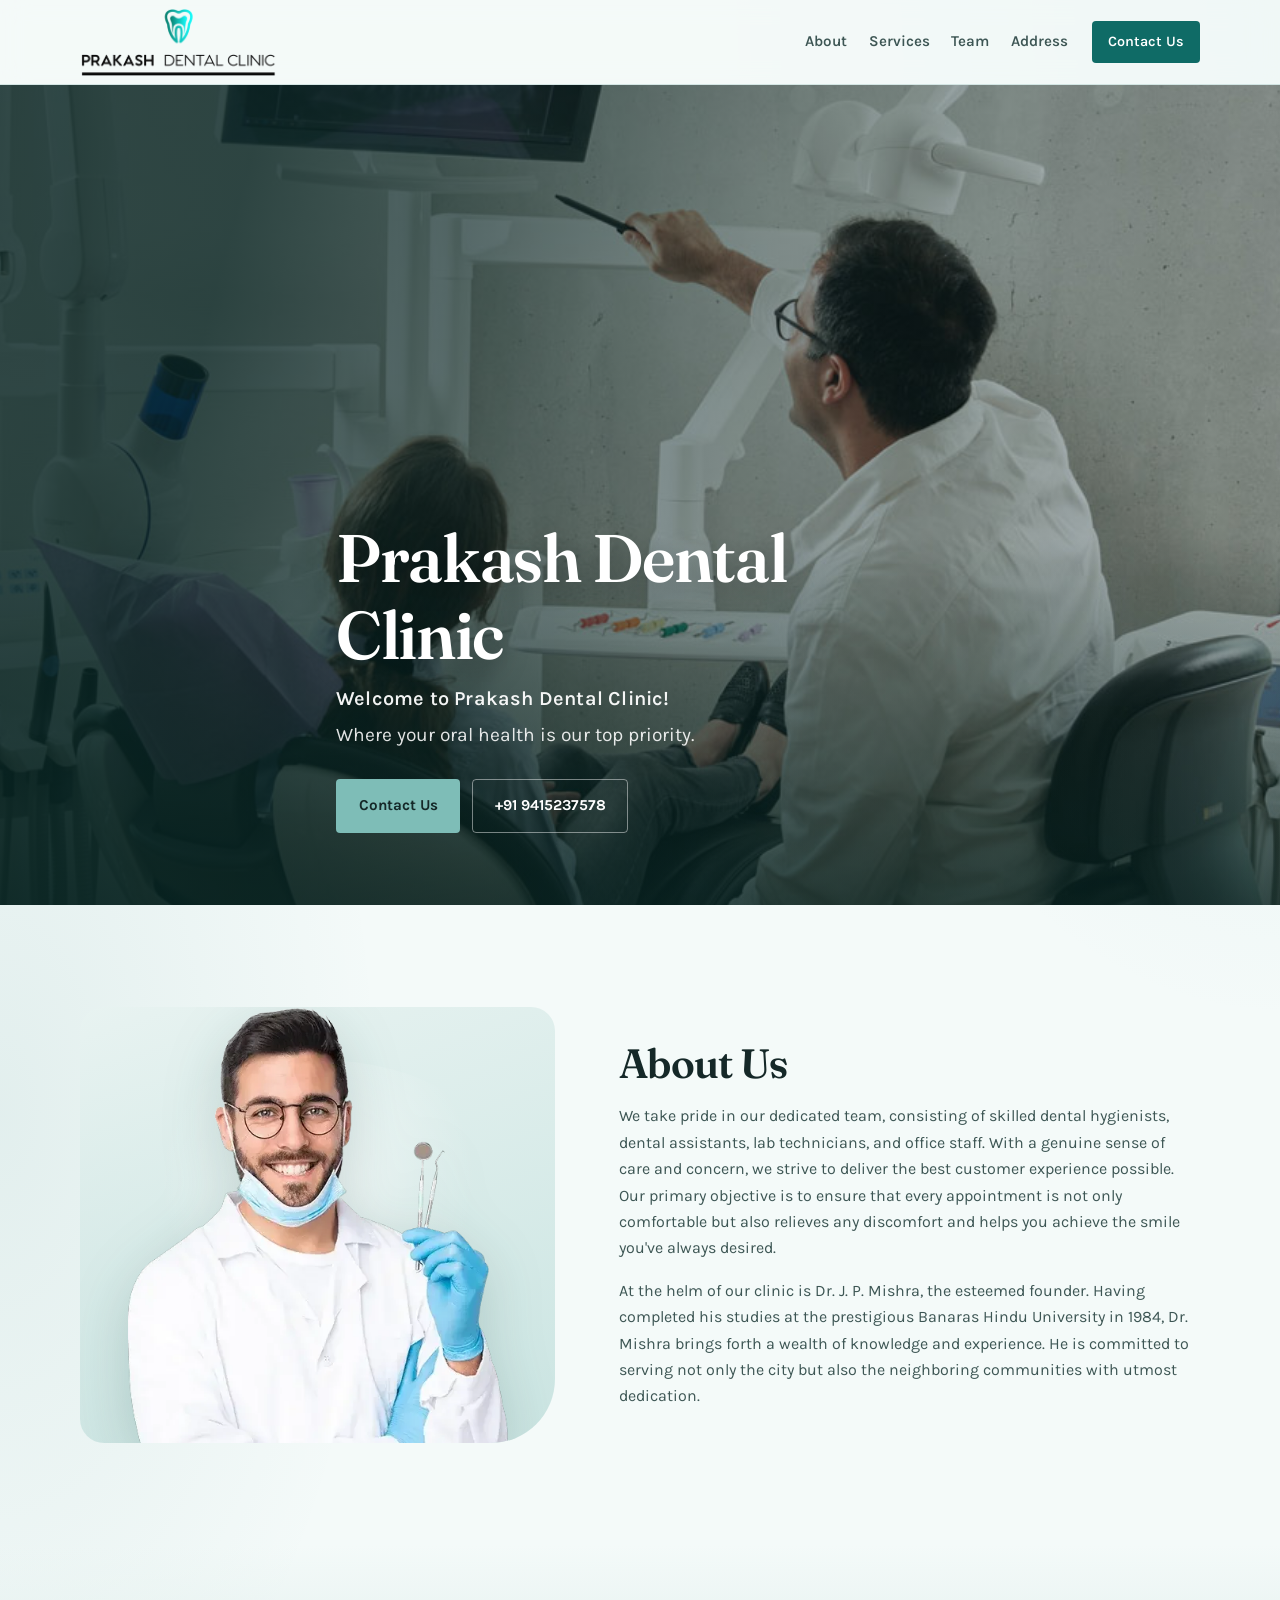
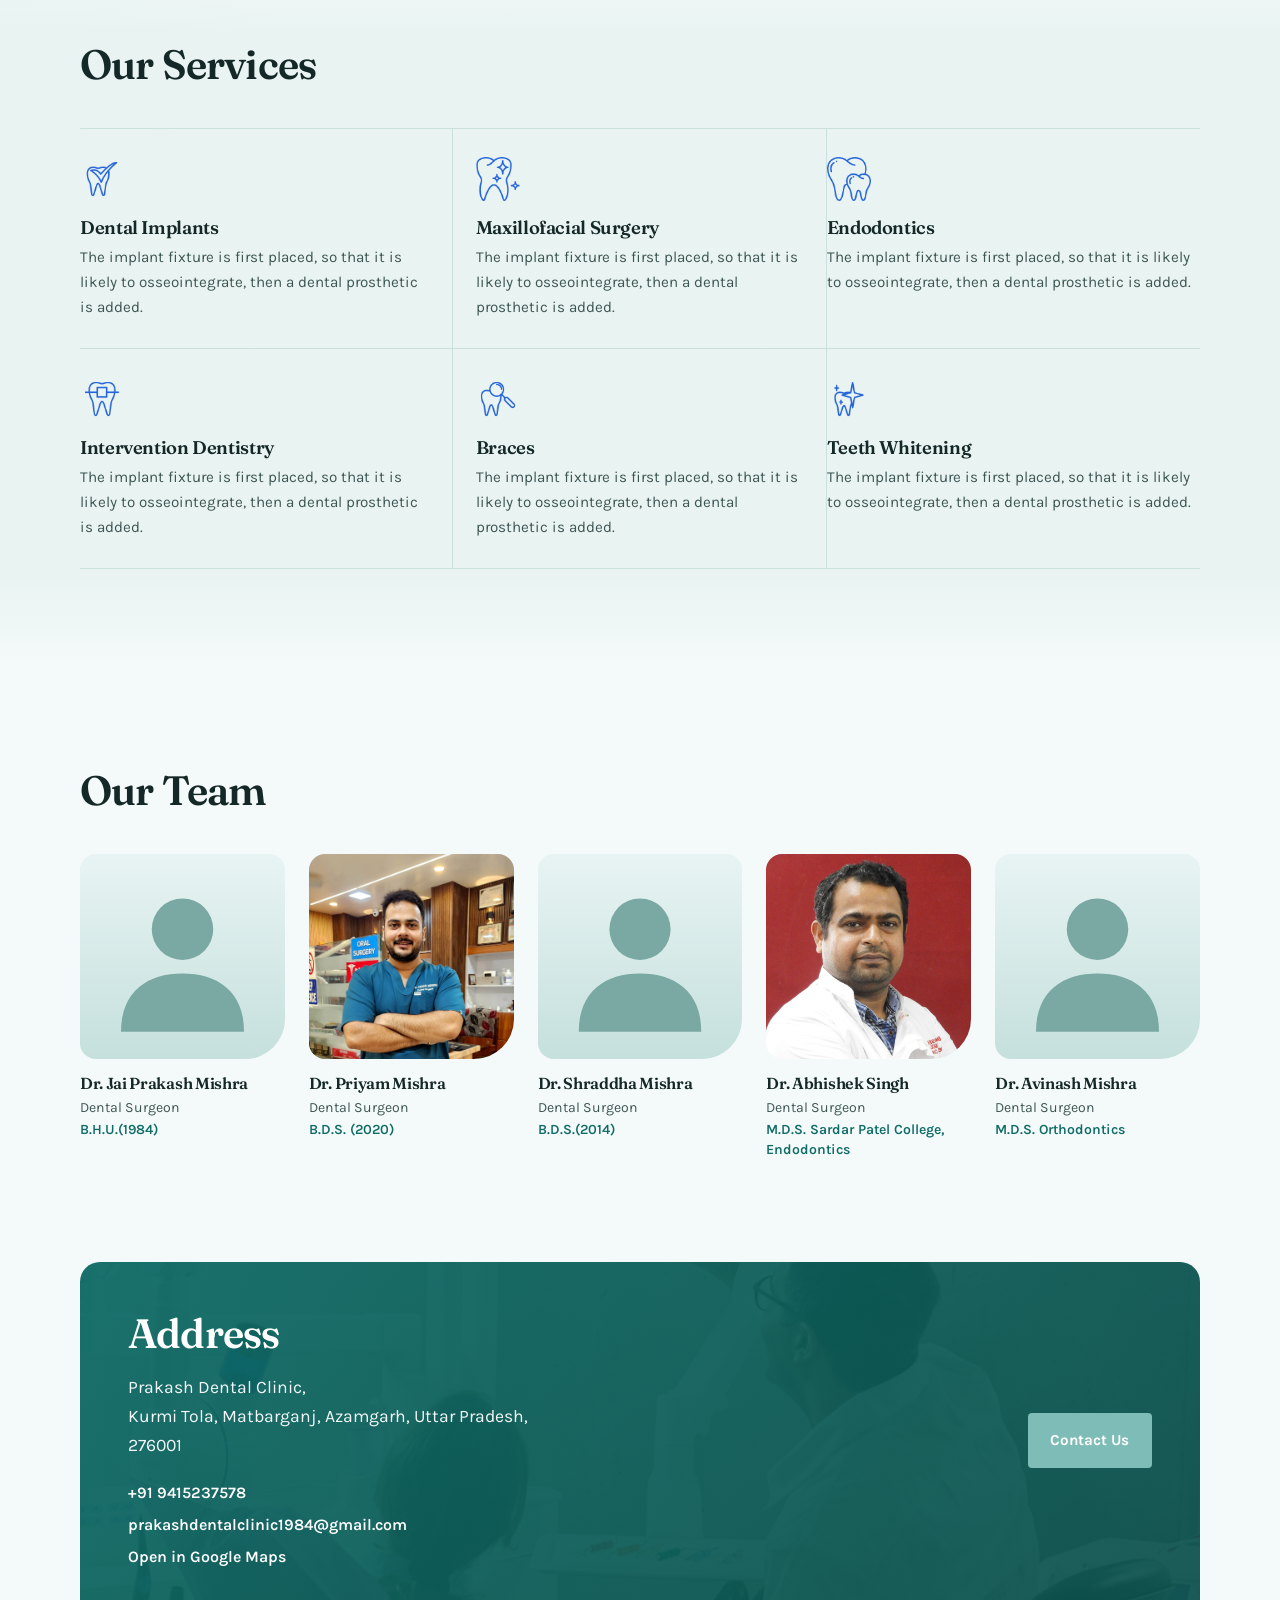
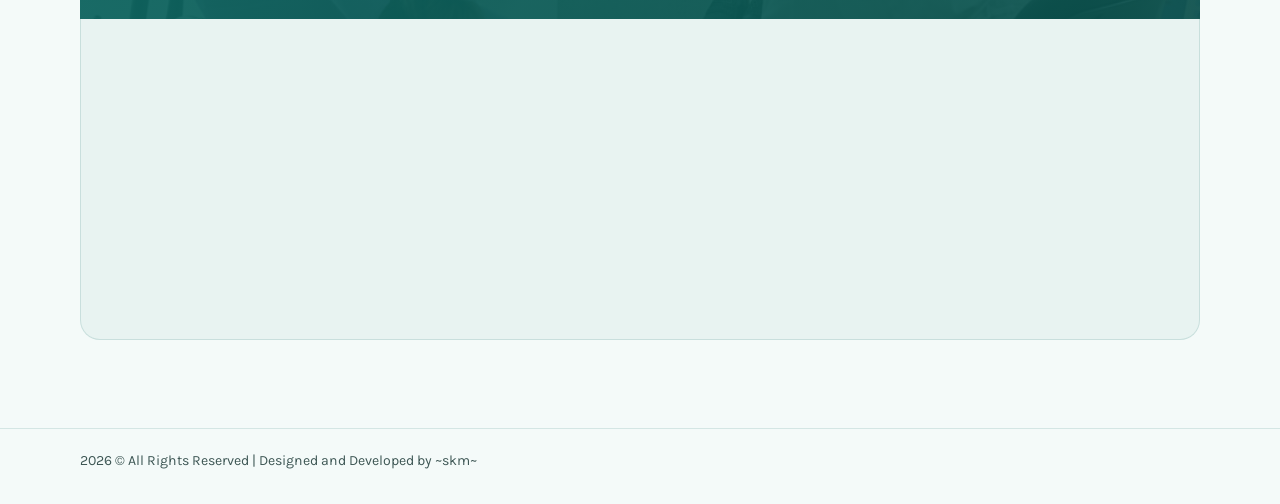
==== commit 928bfbb9: "Revamp site with modern design, team photos, and free maps embed. Update doctor profiles, keep clini" ====
--- a/index.html
+++ b/index.html
@@ -1,268 +1,176 @@
-<!doctype html>
-    <html lang="en">
+<!DOCTYPE html>
+<html lang="en">
+<head>
+  <meta charset="utf-8">
+  <meta name="viewport" content="width=device-width, initial-scale=1">
+  <title>Prakash Dental Clinic | Dr. J. P. Mishra | Dr Priyam Mishra | Azamgarh</title>
+  <link rel="shortcut icon" href="assets/images/fav.jpg">
+  <link rel="preconnect" href="https://fonts.googleapis.com">
+  <link rel="preconnect" href="https://fonts.gstatic.com" crossorigin>
+  <link href="https://fonts.googleapis.com/css2?family=Fraunces:opsz,wght@9..144,500;9..144,600;9..144,700&family=Karla:wght@400;500;600;700&display=swap" rel="stylesheet">
+  <link rel="stylesheet" href="assets/css/style.css">
+</head>
+<body>
+  <header class="site-header">
+    <div class="shell header-inner">
+      <a class="brand" href="index.html" aria-label="Prakash Dental Clinic home">
+        <img src="assets/images/icon/Color logo - no background_2.png" alt="Prakash Dental Clinic">
+      </a>
+      <nav class="site-nav" aria-label="Primary">
+        <a href="#about">About</a>
+        <a href="#services">Services</a>
+        <a href="#team">Team</a>
+        <a href="#address">Address</a>
+      </nav>
+      <a class="header-cta" href="https://wa.me/919415237578">Contact Us</a>
+      <button class="nav-toggle" type="button" aria-label="Open menu" aria-expanded="false">
+        <span></span><span></span>
+      </button>
+    </div>
+  </header>
 
-    <head>
-        <meta charset="utf-8">
-        <meta name="viewport" content="width=device-width, initial-scale=1, shrink-to-fit=no">
-        <title>Prakash Dental Clinic | Dr. J. P. Mishra | Dr Priyam Mishra | Azamgarh</title>
-        <link rel="shortcut icon" href="assets/images/fav.png" type="image/x-icon">
-        <link href="https://fonts.googleapis.com/css2?family=Ubuntu:wght@400;500&display=swap" rel="stylesheet">
-        <link rel="shortcut icon" href="assets/images/fav.jpg">
-        <link rel="stylesheet" href="assets/css/bootstrap.min.css">
-        <link rel="stylesheet" href="https://cdn.jsdelivr.net/npm/bootstrap-icons@1.7.2/font/bootstrap-icons.css">
-        <link rel="stylesheet" href="assets/css/all.min.css">
-        <link rel="stylesheet" type="text/css" href="assets/css/style.css" />
-    </head>
+  <main>
+    <section class="hero">
+      <div class="hero-media" aria-hidden="true">
+        <img src="assets/images/about.jpg" alt="">
+      </div>
+      <div class="hero-shade" aria-hidden="true"></div>
+      <div class="shell hero-copy">
+        <p class="brand-mark">Prakash Dental Clinic</p>
+        <h1>Welcome to Prakash Dental Clinic!</h1>
+        <p class="hero-lead">Where your oral health is our top priority.</p>
+        <div class="hero-actions">
+          <a class="btn btn-primary" href="https://wa.me/919415237578">Contact Us</a>
+          <a class="btn btn-ghost" href="tel:+919415237578">+91 9415237578</a>
+        </div>
+      </div>
+    </section>
 
-    <body>
-        <header class="header-container">
-           <div class="top-row row">
-               <div class="container">
-                    <div class="row">
-                        <div class="col-md-3 logocol">
-                            <img src="assets/images/icon/Color logo - no background_2.png" alt="">
-                            <a class="navbar-toggler d-md-none" type="button" data-bs-toggle="collapse" data-bs-target="#navbarNavDropdown" aria-controls="navbarNavDropdown" aria-expanded="false" aria-label="Toggle navigation">
-                                <i class="fas fa-bars"></i>
-                            </a>
-                        </div>
-                        <div class="col-md-9 d-none d-md-block infocol">
-                            <ul>
-                                <li><i class="fas fa-mobile-alt"></i>+91 9415237578</li>
-                                <li><i class="far fa-envelope"></i>prakashdentalclinic1984@gmail.com</li>
-                            </ul>
-                        </div>
-                    </div>
-                </div>
-           </div>
-           <!-- <div id="navbarNavDropdown" class="nav-row d-none d-md-flex row">
-               <div class="container">
-                   <ul>
-                       <li><a href="index.html">Home</a></li> -->
-                       <!-- <li><a href="aboutus.html">About Us</a></li>
-                       <li><a href="services.html">Service</a></li>
-                       <li><a href="blog.html">Blog</a></li>
-                       <li><a href="contact.html">Contact Us</a></li> -->
-                   <!-- </ul>
-               </div>
-           </div> -->
-            
-        </header>
-        <div class="slider slider-container">
-            <div class="container">
-                <div class="row">
-                    <div class="col-md-6 imageslid">
-                        <img src="assets/images/about1.png" alt="">
-                    </div>
-                    <div class="col-md-6 contentslid">
-                        <h1>Welcome to Prakash Dental Clinic!</h1>
-                        <p>Where your oral health is our top priority.</p>
-                        <a href="https://wa.me/919415237578"><button type="button" class="btn btn-outline-light">Contact Us</button></a>
-                        <!-- <button type="button" class="btn btn-outline-light">Light</button> -->
-                    </div>
-                </div>
+    <section class="about" id="about">
+      <div class="shell about-grid">
+        <div class="about-visual reveal">
+          <img src="assets/images/about1.png" alt="Dental care at Prakash Dental Clinic">
+        </div>
+        <div class="about-copy reveal">
+          <h2>About Us</h2>
+          <p>We take pride in our dedicated team, consisting of skilled dental hygienists, dental assistants, lab technicians, and office staff. With a genuine sense of care and concern, we strive to deliver the best customer experience possible. Our primary objective is to ensure that every appointment is not only comfortable but also relieves any discomfort and helps you achieve the smile you've always desired.</p>
+          <p>At the helm of our clinic is Dr. J. P. Mishra, the esteemed founder. Having completed his studies at the prestigious Banaras Hindu University in 1984, Dr. Mishra brings forth a wealth of knowledge and experience. He is committed to serving not only the city but also the neighboring communities with utmost dedication.</p>
+        </div>
+      </div>
+    </section>
+
+    <section class="services" id="services">
+      <div class="shell">
+        <div class="section-head reveal">
+          <h2>Our Services</h2>
+        </div>
+        <div class="service-list">
+          <article class="service-item reveal">
+            <img src="assets/images/icon/001.png" alt="">
+            <h3>Dental Implants</h3>
+            <p>The implant fixture is first placed, so that it is likely to osseointegrate, then a dental prosthetic is added.</p>
+          </article>
+          <article class="service-item reveal">
+            <img src="assets/images/icon/002.png" alt="">
+            <h3>Maxillofacial Surgery</h3>
+            <p>The implant fixture is first placed, so that it is likely to osseointegrate, then a dental prosthetic is added.</p>
+          </article>
+          <article class="service-item reveal">
+            <img src="assets/images/icon/003.png" alt="">
+            <h3>Endodontics</h3>
+            <p>The implant fixture is first placed, so that it is likely to osseointegrate, then a dental prosthetic is added.</p>
+          </article>
+          <article class="service-item reveal">
+            <img src="assets/images/icon/004.png" alt="">
+            <h3>Intervention Dentistry</h3>
+            <p>The implant fixture is first placed, so that it is likely to osseointegrate, then a dental prosthetic is added.</p>
+          </article>
+          <article class="service-item reveal">
+            <img src="assets/images/icon/005.png" alt="">
+            <h3>Braces</h3>
+            <p>The implant fixture is first placed, so that it is likely to osseointegrate, then a dental prosthetic is added.</p>
+          </article>
+          <article class="service-item reveal">
+            <img src="assets/images/icon/006.png" alt="">
+            <h3>Teeth Whitening</h3>
+            <p>The implant fixture is first placed, so that it is likely to osseointegrate, then a dental prosthetic is added.</p>
+          </article>
+        </div>
+      </div>
+    </section>
+
+    <section class="team" id="team">
+      <div class="shell">
+        <div class="section-head reveal">
+          <h2>Our Team</h2>
+        </div>
+        <div class="team-grid">
+          <article class="team-member reveal">
+            <img src="assets/images/team/placeholder.svg" alt="Dr. Jai Prakash Mishra">
+            <h3>Dr. Jai Prakash Mishra</h3>
+            <p>Dental Surgeon</p>
+            <p>B.H.U.(1984)</p>
+          </article>
+          <article class="team-member reveal">
+            <img src="assets/images/team/priyam.jpeg" alt="Dr. Priyam Mishra">
+            <h3>Dr. Priyam Mishra</h3>
+            <p>Dental Surgeon</p>
+            <p>B.D.S. (2020)</p>
+          </article>
+          <article class="team-member reveal">
+            <img src="assets/images/team/placeholder.svg" alt="Dr. Shraddha Mishra">
+            <h3>Dr. Shraddha Mishra</h3>
+            <p>Dental Surgeon</p>
+            <p>B.D.S.(2014)</p>
+          </article>
+          <article class="team-member reveal">
+            <img src="assets/images/team/abhishek.jpeg" alt="Dr. Abhishek Singh">
+            <h3>Dr. Abhishek Singh</h3>
+            <p>Dental Surgeon</p>
+            <p>M.D.S. Sardar Patel College, Endodontics</p>
+          </article>
+          <article class="team-member reveal">
+            <img src="assets/images/team/placeholder.svg" alt="Dr. Avinash Mishra">
+            <h3>Dr. Avinash Mishra</h3>
+            <p>Dental Surgeon</p>
+            <p>M.D.S. Orthodontics</p>
+          </article>
+        </div>
+      </div>
+    </section>
+
+    <section class="address" id="address">
+      <div class="shell">
+        <div class="address-grid reveal">
+          <div>
+            <h2>Address</h2>
+            <p class="address-line">Prakash Dental Clinic,<br>Kurmi Tola, Matbarganj, Azamgarh, Uttar Pradesh, 276001</p>
+            <div class="address-links">
+              <a href="tel:+919415237578">+91 9415237578</a>
+              <a href="mailto:prakashdentalclinic1984@gmail.com">prakashdentalclinic1984@gmail.com</a>
+              <a href="https://www.google.com/maps/search/?api=1&amp;query=Prakash+Dental+Clinic+Kurmi+Tola+Matbarganj+Azamgarh+276001" target="_blank" rel="noopener noreferrer">Open in Google Maps</a>
             </div>
+          </div>
+          <a class="btn btn-primary" href="https://wa.me/919415237578">Contact Us</a>
         </div>
+        <div class="map-embed reveal">
+          <iframe
+            title="Prakash Dental Clinic on Google Maps"
+            loading="lazy"
+            referrerpolicy="no-referrer-when-downgrade"
+            src="https://maps.google.com/maps?q=Prakash%20Dental%20Clinic%2C%20Kurmi%20Tola%2C%20Matbarganj%2C%20Azamgarh%2C%20Uttar%20Pradesh%20276001&z=16&output=embed">
+          </iframe>
+        </div>
+      </div>
+    </section>
+  </main>
 
-        <section class="container-fluid  about-coo">
-            <div class="container">
-             
-                <div class="row about-row">
-                    <div class="col-md-6 about-img">
-                        <img src="assets/images/about.jpg" alt="">
-                    </div>
-                    <div class="col-md-6 about-text">
-                        <h1>About Us</h1>
-                        <p>We take pride in our dedicated team, consisting of skilled dental hygienists, dental assistants, lab technicians, and office staff. With a genuine sense of care and concern, we strive to deliver the best customer experience possible. Our primary objective is to ensure that every appointment is not only comfortable but also relieves any discomfort and helps you achieve the smile you've always desired.</p>
+  <footer class="site-footer">
+    <div class="shell footer-inner">
+      <a href="https://www.linkedin.com/in/shwetkm/">2026 &copy; All Rights Reserved | Designed and Developed by ~skm~</a>
+    </div>
+  </footer>
 
-                        <p>At the helm of our clinic is Dr. J. P. Mishra, the esteemed founder. Having completed his studies at the prestigious Banaras Hindu University in 1984, Dr. Mishra brings forth a wealth of knowledge and experience. He is committed to serving not only the city but also the neighboring communities with utmost dedication.</p>
-                    </div>
-                </div>
-            </div>
-          </section>  
-
-        <!--    Services Starts Here   -->
-  
-<section class="services container-fluid">
-    <div class="container">
-        <div class="row section-title">
-            <h2>Our Services</h2>
-            <!-- <p>From dental hygienists and dental assistants to our lab technicians and office staff, we show that the best customer experience comes from a genuine care and concern. Our goal is to ensure every appointment is comfortable, relieves any discomfort or gives you the smile you've always wanted!</p> -->
-        </div>
-        <div class="servic-row row">
-            <div class="servic-col col-md-4">
-                <div class="servcover">
-                    <img src="assets/images/icon/001.png" alt="">
-                    <h4>Dental Implants</h4>
-                    <p>The implant fixture is first placed, so that it is likely to osseointegrate, then a dental prosthetic is added.</p>
-                </div>
-            </div>
-            <div class="servic-col col-md-4">
-                <div class="servcover">
-                    <img src="assets/images/icon/002.png" alt="">
-                    <h4>Maxillofacial Surgery</h4>
-                    <p>The implant fixture is first placed, so that it is likely to osseointegrate, then a dental prosthetic is added.</p>
-                </div>
-            </div>
-            <div class="servic-col col-md-4">
-                <div class="servcover">
-                    <img src="assets/images/icon/003.png" alt="">
-                    <h4>Endodontics</h4>
-                    <p>The implant fixture is first placed, so that it is likely to osseointegrate, then a dental prosthetic is added.</p>
-                </div>
-            </div>
-            <div class="servic-col col-md-4">
-                <div class="servcover">
-                    <img src="assets/images/icon/004.png" alt="">
-                    <h4>Intervention Dentistry</h4>
-                    <p>The implant fixture is first placed, so that it is likely to osseointegrate, then a dental prosthetic is added.</p>
-                </div>
-            </div>
-            <div class="servic-col col-md-4">
-                <div class="servcover">
-                    <img src="assets/images/icon/005.png" alt="">
-                    <h4>Braces</h4>
-                    <p>The implant fixture is first placed, so that it is likely to osseointegrate, then a dental prosthetic is added.</p>
-                </div>
-            </div>
-            <div class="servic-col col-md-4">
-                <div class="servcover">
-                    <img src="assets/images/icon/006.png" alt="">
-                    <h4>Teeth Whitening</h4>
-                    <p>The implant fixture is first placed, so that it is likely to osseointegrate, then a dental prosthetic is added.</p>
-                </div>
-            </div>
-        </div>
-    </div>
-</section>
-   
-   
-<!-- ################# Our Team Starts Here#######################--->
-    <section class="our-team">
-        <div class="container">
-            <div class="section-title row">
-                <h2>Our Team</h2>
-               
-            </div>
-            <div class="row team-row">
-                <div class="col-md-1"></div>
-                <div class="col-md-2 col-sm-6">
-                    <div class="single-usr">
-                        <img src="assets/images/team/d1.jpg" alt="">
-                        <div class="det-o">
-                            <h4>Dr. Jai Prakash Mishra</h4>
-                            <i>Dental Surgeon</i></br>
-                            <i>B.H.U.(1984)</i>
-                        </div>
-                    </div>
-                </div>
-                <div class="col-md-2 col-sm-6">
-                    <div class="single-usr">
-                        <img src="assets/images/team/d2.jpg" alt="">
-                        <div class="det-o">
-                            <h4>Dr. Priyam Mishra</h4>
-                            <i>Dental Surgeon</i></br>
-                            <i>B.D.S. Endodontics (2020)</i>
-                        </div>
-                    </div>
-                </div>
-                <div class="col-md-2 col-sm-6">
-                    <div class="single-usr">
-                        <img src="assets/images/team/d3.jpg" alt="">
-                        <div class="det-o">
-                            <h4>Dr. Shraddha Mishra</h4>
-                            <i>Dental Surgeon</i></br>
-                            <i>B.D.S.(2014)</i>
-                        </div>
-                    </div>
-                </div>
-                <div class="col-md-2 col-sm-6">
-                    <div class="single-usr">
-                        <img src="assets/images/team/d4.jpg" alt="">
-                        <div class="det-o">
-                            <h4>Dr. Abhishek Singh</h4>
-                            <i>Dental Surgeon</i></br>
-                            <i>M.D.S. Sardar Patel College, Endodontics</i>
-                        </div>
-                    </div>
-                </div>
-                <div class="col-md-2 col-sm-6">
-                    <div class="single-usr">
-                        <img src="assets/images/team/d4.jpg" alt="">
-                        <div class="det-o">
-                            <h4>Dr. Avinash Mishra</h4>
-                            <i>Dental Surgeon</i></br>
-                            <i>M.D.S. Orthodontics</i>
-                        </div>
-                    </div>
-                </div>
-                <div class="col-md-1"></div>
-            </div>
-        </div>
-
-
-    </section> 
-    
-    
-  
-<footer>
-    <div class="container">
-        <div class="row">
-            <div class="col-md-12 about">
-                <h2>Address</h2>
-                <!-- <p>Phasellus scelerisque ornare nisl sit amet pulvinar. Nunc non scelerisque augue. Proin et sollicitudin velit. </p> -->
-                
-                <div class="foot-address">
-                    <div class="icon">
-                        <i class="fas fa-map-marker-alt"></i>
-                    </div>
-                    <div class="addet">
-                        Prakash Dental Clinic,</br>
-                        Kurmi Tola, Matbarganj, Azamgarh, Uttar Pradesh, 276001
-                    </div>
-                </div>
-                <!-- <div class="foot-address">
-                    <div class="icon">
-                        <i class="far fa-envelope-open"></i>
-                    </div>
-                    <div class="addet">
-                        info@smarteyeapps.com <br>
-                        sales@smarteyeapps.com
-                    </div>
-                </div>
-                <div class="foot-address">
-                    <div class="icon">
-                       <i class="fas fa-mobile-alt"></i>
-                   </div>
-                   <div class="addet">
-                    +23 323 43434 <br>
-                    +1 3232 434 55
-                </div> -->
-            </div>
-        </div>
-    </div>
-</div>
-</footer>
-<div class="copy">
-    <div class="container">
-        <a href="https://www.linkedin.com/in/shwetkm/">2023 &copy; All Rights Reserved | Designed and Developed by ~skm~</a>
-        <span>
-            <!-- <a><i class="fab fa-github"></i></a> -->
-            <!-- <a><i class="fab fa-google-plus-g"></i></a> -->
-            <!-- <a><i class="fab fa-pinterest-p"></i></a> -->
-            <a><i class="fab fa-twitter"></i></a>
-            <a><i class="fab fa-facebook-f"></i></a>
-        </span>
-    </div>
-</div>
-    
-    
-     
-    </body>
-
-<script src="assets/js/jquery-3.2.1.min.js"></script>
-<script src="assets/js/popper.min.js"></script>
-<script src="assets/js/bootstrap.bundle.min.js"></script>
-<script src="assets/plugins/scroll-fixed/jquery-scrolltofixed-min.js"></script>
-<script src="assets/js/script.js"></script>
-
-</html>+  <script src="assets/js/script.js"></script>
+</body>
+</html>
--- a/assets/css/style.css
+++ b/assets/css/style.css
@@ -1,680 +1,784 @@
-/* =======================================================================
-Template Name: Youtubers
-Author:  SmartEye Technologies
-Author URI: www.smarteyeapps.com
-Version: 1.0
-coder name:Prabin Raja
-Description: This Template is created for Youtubers
-======================================================================= */
-/* ===================================== Import Variables ================================== */
-@import url(https://fonts.googleapis.com/css?family=Montserrat:300,400,600,700);
-@import url(https://fonts.googleapis.com/css?family=Arimo:300,400,400italic,700,700italic);
-/* ===================================== Basic CSS ==================================== */
-* {
-  margin: 0px;
-  padding: 0px;
-  list-style: none;
+/* Prakash Dental Clinic — modern clinical design */
+
+:root {
+  --ink: #152828;
+  --ink-soft: #3d5654;
+  --teal: #0f6b66;
+  --teal-deep: #0a4f4b;
+  --aqua: #7ebdb7;
+  --mist: #e8f3f1;
+  --foam: #f4faf9;
+  --paper: #ffffff;
+  --line: rgba(15, 107, 102, 0.14);
+  --shade: rgba(10, 40, 38, 0.58);
+  --font-display: "Fraunces", Georgia, serif;
+  --font-body: "Karla", "Trebuchet MS", sans-serif;
+  --shell: min(1120px, calc(100% - 2.5rem));
+  --radius: 4px;
+  --ease: cubic-bezier(0.22, 1, 0.36, 1);
+}
+
+*,
+*::before,
+*::after {
+  box-sizing: border-box;
+  margin: 0;
+  padding: 0;
+}
+
+html {
+  scroll-behavior: smooth;
+}
+
+body {
+  font-family: var(--font-body);
+  color: var(--ink);
+  background:
+    radial-gradient(ellipse 80% 50% at 100% 0%, rgba(126, 189, 183, 0.22), transparent 55%),
+    radial-gradient(ellipse 60% 40% at 0% 30%, rgba(15, 107, 102, 0.08), transparent 50%),
+    var(--foam);
+  line-height: 1.65;
+  -webkit-font-smoothing: antialiased;
 }
 
 img {
   max-width: 100%;
+  display: block;
 }
 
 a {
+  color: inherit;
   text-decoration: none;
-  outline: none;
-  color: #444;
-}
-
-a:hover {
-  color: #444;
 }
 
 ul {
-  margin-bottom: 0;
+  list-style: none;
+}
+
+.shell {
+  width: var(--shell);
+  margin-inline: auto;
+}
+
+h1,
+h2,
+h3,
+.brand-mark {
+  font-family: var(--font-display);
+  font-weight: 600;
+  line-height: 1.15;
+  letter-spacing: -0.02em;
+}
+
+h2 {
+  font-size: clamp(1.85rem, 3.2vw, 2.6rem);
+  margin-bottom: 1rem;
+  color: var(--ink);
+}
+
+h3 {
+  font-size: 1.15rem;
+  margin-bottom: 0.4rem;
+}
+
+p {
+  color: var(--ink-soft);
+}
+
+/* Header */
+.site-header {
+  position: sticky;
+  top: 0;
+  z-index: 50;
+  backdrop-filter: blur(14px);
+  background: rgba(244, 250, 249, 0.86);
+  border-bottom: 1px solid var(--line);
+}
+
+.header-inner {
+  display: flex;
+  align-items: center;
+  gap: 1.5rem;
+  min-height: 5.25rem;
+}
+
+.brand img {
+  height: 4.25rem;
+  width: auto;
+}
+
+.site-nav {
+  display: flex;
+  gap: 1.35rem;
+  margin-left: auto;
+  font-size: 0.95rem;
+  font-weight: 600;
+}
+
+.site-nav a {
+  color: var(--ink-soft);
+  transition: color 0.25s var(--ease);
+}
+
+.site-nav a:hover {
+  color: var(--teal);
+}
+
+.header-cta {
+  display: inline-flex;
+  align-items: center;
+  padding: 0.55rem 1rem;
+  background: var(--teal);
+  color: var(--paper);
+  font-weight: 600;
+  font-size: 0.9rem;
+  border-radius: var(--radius);
+  transition: background 0.25s var(--ease), transform 0.25s var(--ease);
+}
+
+.header-cta:hover {
+  background: var(--teal-deep);
+  transform: translateY(-1px);
+}
+
+.nav-toggle {
+  display: none;
+  width: 2.5rem;
+  height: 2.5rem;
+  border: 0;
+  background: transparent;
+  cursor: pointer;
+  margin-left: auto;
+}
+
+.nav-toggle span {
+  display: block;
+  width: 1.25rem;
+  height: 2px;
+  margin: 0.3rem auto;
+  background: var(--ink);
+  transition: transform 0.25s var(--ease), opacity 0.25s var(--ease);
+}
+
+.nav-toggle[aria-expanded="true"] span:first-child {
+  transform: translateY(3.5px) rotate(45deg);
+}
+
+.nav-toggle[aria-expanded="true"] span:last-child {
+  transform: translateY(-3.5px) rotate(-45deg);
+}
+
+/* Hero — one full-bleed composition */
+.hero {
+  position: relative;
+  min-height: min(92vh, 820px);
+  display: grid;
+  align-items: end;
+  overflow: hidden;
+  color: var(--paper);
+}
+
+.hero-media,
+.hero-shade {
+  position: absolute;
+  inset: 0;
+}
+
+.hero-media img {
+  width: 100%;
+  height: 100%;
+  object-fit: cover;
+  object-position: center;
+  transform: scale(1.04);
+  animation: hero-drift 14s var(--ease) infinite alternate;
+}
+
+.hero-shade {
+  background:
+    linear-gradient(105deg, rgba(8, 36, 34, 0.82) 18%, rgba(8, 36, 34, 0.45) 55%, rgba(8, 36, 34, 0.25) 100%),
+    linear-gradient(to top, rgba(8, 36, 34, 0.7), transparent 45%);
+}
+
+.hero-copy {
+  position: relative;
+  z-index: 1;
+  padding: 7rem 0 4.5rem;
+  max-width: 38rem;
+  animation: rise-in 0.9s var(--ease) both;
+}
+
+.brand-mark {
+  font-size: clamp(2.4rem, 6vw, 4.2rem);
+  color: var(--paper);
+  margin-bottom: 0.85rem;
+  text-shadow: 0 8px 30px rgba(0, 0, 0, 0.25);
+}
+
+.hero h1 {
+  font-family: var(--font-body);
+  font-size: clamp(1.05rem, 2vw, 1.25rem);
+  font-weight: 600;
+  letter-spacing: 0.01em;
+  margin-bottom: 0.55rem;
+  color: rgba(255, 255, 255, 0.95);
+}
+
+.hero-lead {
+  font-size: clamp(1.05rem, 2vw, 1.2rem);
+  color: rgba(255, 255, 255, 0.88);
+  margin-bottom: 1.75rem;
+  max-width: 28rem;
+}
+
+.hero-actions {
+  display: flex;
+  flex-wrap: wrap;
+  gap: 0.75rem;
+}
+
+.btn {
+  display: inline-flex;
+  align-items: center;
+  justify-content: center;
+  padding: 0.85rem 1.35rem;
+  font-family: var(--font-body);
+  font-weight: 700;
+  font-size: 0.95rem;
+  border-radius: var(--radius);
+  border: 1px solid transparent;
+  transition: transform 0.25s var(--ease), background 0.25s var(--ease), border-color 0.25s var(--ease);
+}
+
+.btn:hover {
+  transform: translateY(-2px);
+}
+
+.btn-primary {
+  background: var(--aqua);
+  color: var(--ink);
+}
+
+.btn-primary:hover {
+  background: #95cec8;
+}
+
+.btn-ghost {
+  background: transparent;
+  color: var(--paper);
+  border-color: rgba(255, 255, 255, 0.45);
+}
+
+.btn-ghost:hover {
+  border-color: var(--paper);
+  background: rgba(255, 255, 255, 0.08);
+}
+
+/* About */
+.about {
+  padding: clamp(4rem, 8vw, 6.5rem) 0;
+}
+
+.about-grid {
+  display: grid;
+  grid-template-columns: 0.9fr 1.1fr;
+  gap: clamp(2rem, 5vw, 4rem);
+  align-items: center;
+}
+
+.about-visual {
+  position: relative;
+  background:
+    linear-gradient(160deg, var(--mist), rgba(126, 189, 183, 0.35));
+  border-radius: 1.5rem 1.5rem 4rem 1.5rem;
+  min-height: 26rem;
+  display: grid;
+  place-items: end center;
+  overflow: hidden;
+}
+
+.about-visual::before {
+  content: "";
+  position: absolute;
+  inset: 12% 10% auto;
+  height: 55%;
+  border-radius: 50%;
+  background: radial-gradient(circle, rgba(255, 255, 255, 0.65), transparent 70%);
+  pointer-events: none;
+}
+
+.about-visual img {
+  position: relative;
+  width: min(100%, 380px);
+  filter: drop-shadow(0 18px 28px rgba(15, 60, 55, 0.18));
+  animation: float-soft 5.5s ease-in-out infinite;
+}
+
+.about-visual--photo {
+  place-items: stretch;
+  padding: 0;
+  min-height: 0;
+}
+
+.about-visual--photo::before {
+  display: none;
+}
+
+.about-visual--photo img {
+  width: 100%;
+  height: 100%;
+  min-height: 26rem;
+  object-fit: cover;
+  filter: none;
+  animation: none;
+}
+
+.about-copy p + p {
+  margin-top: 1rem;
+}
+
+.about-points {
+  margin-top: 1.25rem;
+  display: grid;
+  grid-template-columns: 1fr 1fr;
+  gap: 0.55rem 1rem;
+}
+
+.about-points li {
+  position: relative;
+  padding-left: 1.1rem;
+  color: var(--ink-soft);
+  font-weight: 500;
+}
+
+.about-points li::before {
+  content: "";
+  position: absolute;
+  left: 0;
+  top: 0.55rem;
+  width: 0.45rem;
+  height: 0.45rem;
+  border-radius: 50%;
+  background: var(--teal);
+}
+
+/* Services */
+.services {
+  padding: clamp(4rem, 8vw, 6rem) 0;
+  background:
+    linear-gradient(180deg, transparent, rgba(232, 243, 241, 0.9) 12%, rgba(232, 243, 241, 0.9) 88%, transparent);
+}
+
+.section-head {
+  margin-bottom: 2.5rem;
+  max-width: 36rem;
+}
+
+.service-list {
+  display: grid;
+  grid-template-columns: repeat(3, 1fr);
+  gap: 0;
+  border-top: 1px solid var(--line);
+}
+
+.service-item {
+  padding: 1.75rem 1.4rem 1.75rem 0;
+  border-bottom: 1px solid var(--line);
+  border-right: 1px solid var(--line);
+  transition: background 0.3s var(--ease);
+}
+
+.service-item:nth-child(3n) {
+  border-right: 0;
+  padding-right: 0;
+}
+
+.service-item:nth-child(3n + 1) {
   padding-left: 0;
 }
 
-a:hover,
-a:focus,
-input,
-textarea {
-  text-decoration: none;
-  outline: none;
-}
-
-.center {
-  text-align: center;
-}
-
-.left {
-  text-align: left;
-}
-
-.right {
-  text-align: right;
-}
-
-.cp {
-  cursor: pointer;
-}
-
-html, body {
-  height: 100%;
-}
-
-p {
-  margin-bottom: 0px;
+.service-item:nth-child(3n + 2) {
+  padding-left: 1.4rem;
+  padding-right: 1.4rem;
+}
+
+.service-item:hover {
+  background: rgba(255, 255, 255, 0.55);
+}
+
+.service-item img {
+  width: 2.75rem;
+  height: 2.75rem;
+  object-fit: contain;
+  margin-bottom: 1rem;
+  transition: transform 0.35s var(--ease);
+}
+
+.service-item:hover img {
+  transform: translateY(-4px);
+}
+
+.service-item p {
+  font-size: 0.95rem;
+}
+
+/* Team */
+.team {
+  padding: clamp(4rem, 8vw, 6.5rem) 0;
+}
+
+.team-grid {
+  display: grid;
+  grid-template-columns: repeat(5, 1fr);
+  gap: 1.5rem;
+}
+
+.team-grid--four {
+  grid-template-columns: repeat(4, 1fr);
+}
+
+.team-member img {
   width: 100%;
-}
-
-.no-padding {
-  padding: 0px;
-}
-
-.no-margin {
-  margin: 0px;
-}
-
-.hid {
-  display: none;
-}
-
-.top-mar {
-  margin-top: 15px;
-}
-
-.h-100 {
-  height: 100%;
-}
-
-::placeholder {
-  color: #747f8a !important;
-  font-size: 13px;
-  opacity: 0.5 !important;
-}
-
-.container-fluid {
-  padding: 0px;
-}
-
-h1, h2, h3, h4, h5, h6 {
-  color: #545454;
-}
-
-body {
-  background-color: #f1f1f145 !important;
-  -webkit-font-smoothing: antialiased;
-  -moz-osx-font-smoothing: grayscale;
-  text-rendering: optimizeLegibility;
-  color: #6A6A6A;
-  overflow-x: hidden;
-}
-
-.section-title {
-  padding: 30px;
-  margin: 0px;
-  margin-bottom: 20px;
-}
-@media screen and (max-width: 767px) {
-  .section-title {
-    padding: 5px;
-  }
-}
-.section-title h2 {
+  aspect-ratio: 1;
+  object-fit: cover;
+  object-position: center top;
+  border-radius: 1rem 1rem 2.5rem 1rem;
+  margin-bottom: 0.9rem;
+  background: var(--mist);
+}
+
+.team-member h3 {
+  font-size: 1rem;
+}
+
+.team-member p {
+  font-size: 0.88rem;
+  line-height: 1.4;
+}
+
+.team-member p + p {
+  margin-top: 0.15rem;
+  color: var(--teal);
+  font-weight: 600;
+}
+
+/* Address */
+.address {
+  padding: 0 0 clamp(4rem, 8vw, 5.5rem);
+}
+
+.address-grid {
+  display: flex;
+  align-items: end;
+  justify-content: space-between;
+  gap: 2rem;
+  padding: clamp(2rem, 4vw, 3rem);
+  background:
+    linear-gradient(135deg, rgba(15, 107, 102, 0.95), rgba(10, 79, 75, 0.92)),
+    url("../images/about.jpg") center / cover;
+  color: var(--paper);
+  border-radius: 1.25rem 1.25rem 0 0;
+}
+
+.address-grid h2,
+.address-grid p,
+.address-grid a {
+  color: var(--paper);
+}
+
+.address-line {
+  font-size: 1.1rem;
+  max-width: 28rem;
+  margin: 0.5rem 0 1.25rem;
+  opacity: 0.95;
+}
+
+.address-links {
+  display: flex;
+  flex-direction: column;
+  gap: 0.35rem;
+  font-weight: 600;
+}
+
+.address-links a:hover {
+  text-decoration: underline;
+}
+
+.address .btn-primary {
+  flex-shrink: 0;
+  align-self: center;
+}
+
+.map-embed {
+  overflow: hidden;
+  border-radius: 0 0 1.25rem 1.25rem;
+  border: 1px solid var(--line);
+  border-top: 0;
+  background: var(--mist);
+}
+
+.map-embed iframe {
   width: 100%;
-  text-align: center;
+  height: 320px;
+  border: 0;
+  display: block;
+  filter: grayscale(0.12) contrast(1.04);
+}
+
+/* Footer */
+.site-footer {
+  border-top: 1px solid var(--line);
+  padding: 1.25rem 0 2rem;
+}
+
+.footer-inner {
+  font-size: 0.88rem;
+  color: var(--ink-soft);
+}
+
+.footer-inner a:hover {
+  color: var(--teal);
+}
+
+/* Inner pages */
+.page-hero {
+  padding: 4.5rem 0 3rem;
+  background:
+    linear-gradient(135deg, rgba(15, 107, 102, 0.12), transparent 55%),
+    var(--mist);
+  border-bottom: 1px solid var(--line);
+}
+
+.page-hero h1 {
+  font-size: clamp(2rem, 4vw, 3rem);
+}
+
+.page-body {
+  padding: clamp(3rem, 6vw, 5rem) 0;
+}
+
+.map-frame {
+  width: 100%;
+  height: 420px;
+  border: 0;
+  display: block;
+  filter: grayscale(0.15) contrast(1.05);
+}
+
+.contact-layout {
+  display: grid;
+  grid-template-columns: 1.2fr 0.8fr;
+  gap: 2.5rem;
+  margin-top: 2rem;
+}
+
+.contact-form label {
+  display: block;
   font-weight: 600;
-  margin-bottom: 0px;
-}
-.section-title p {
-  max-width: 850px;
-  text-align: center;
-  float: none;
-  margin: auto;
+  margin-bottom: 0.35rem;
   font-size: 0.9rem;
-  margin-top: 6px;
-}
-.section-title span {
-  float: right;
-  font-style: italic;
-}
-
-.inner-title {
-  padding: 20px;
-  padding-left: 0px;
-  margin: 0px;
-  margin-bottom: 10px;
-  padding-bottom: 0px;
-  border-bottom: 1px solid #ccccccc4;
-  display: block;
-  padding-right: 0px;
-}
-.inner-title h2 {
+}
+
+.contact-form .field {
+  margin-bottom: 1rem;
+}
+
+.contact-form input,
+.contact-form textarea {
   width: 100%;
-  text-align: center;
-  font-size: 1rem;
-  font-weight: 600;
-  text-align: left;
-  border-bottom: 1px solid #863dd9;
-  padding-bottom: 10px;
-  margin-bottom: 0px;
-  width: 300px;
-}
-.inner-title p {
+  padding: 0.75rem 0.9rem;
+  border: 1px solid var(--line);
+  border-radius: var(--radius);
+  background: var(--paper);
+  font: inherit;
+  color: var(--ink);
+}
+
+.contact-form input:focus,
+.contact-form textarea:focus {
+  outline: 2px solid rgba(15, 107, 102, 0.25);
+  border-color: var(--teal);
+}
+
+.blog-grid {
+  display: grid;
+  grid-template-columns: repeat(3, 1fr);
+  gap: 1.75rem;
+}
+
+.blog-item img {
   width: 100%;
-  text-align: center;
-}
-.inner-title .btn {
-  float: right;
-  margin-top: -38px;
-  font-weight: 600;
-  font-size: 0.8rem;
-}
-
-.page-nav {
-  background-size: 100%;
-  padding: 68px;
-  padding-top: 210px;
-  text-align: center;
-  background-color: #eaeaea;
-}
-.page-nav ul {
-  float: none;
-  margin: auto;
-}
-@media screen and (max-width: 992px) {
-  .page-nav {
-    background-size: auto;
-  }
-}
-@media screen and (max-width: 767px) {
-  .page-nav {
-    padding-top: 120px;
-    padding-bottom: 40px;
-  }
-}
-@media screen and (max-width: 356px) {
-  .page-nav {
-    padding-top: 200px;
-    padding-bottom: 40px;
-  }
-}
-.page-nav h2 {
-  font-size: 28px;
-  width: 100%;
-  font-weight: 700;
-  text-align: left;
-  padding-left: 20px;
-  color: #444;
-}
-@media screen and (max-width: 600px) {
-  .page-nav h2 {
-    font-size: 26px;
-  }
-}
-.page-nav ul li {
-  float: left;
-  margin-right: 10px;
-  margin-top: 10px;
-  font-size: 16px;
-  font-size: 0.93rem;
-  font-weight: 600;
-  color: #444;
-}
-.page-nav ul li i {
-  width: 30px;
-  text-align: center;
-  color: #444;
-}
-.page-nav ul li a {
-  color: #444;
-  font-size: 0.93rem;
-  font-weight: 600;
-}
-
-.btn-success {
-  background-color: #51be78;
-  border-color: #51be78;
-}
-.btn-success:hover {
-  background-color: #51be78 !important;
-  border-color: #51be78 !important;
-}
-.btn-success:active {
-  background-color: #51be78 !important;
-  border-color: #51be78 !important;
-}
-.btn-success:focus {
-  background-color: #51be78 !important;
-  border-color: #51be78 !important;
-  box-shadow: none !important;
-}
-
-.btn-primary {
-  background-color: #3f4199;
-  border-color: #3f4199;
-}
-.btn-primary:hover {
-  background-color: #3f4199 !important;
-  border-color: #3f4199 !important;
-}
-.btn-primary:active {
-  background-color: #3f4199 !important;
-  border-color: #3f4199 !important;
-}
-.btn-primary:focus {
-  background-color: #3f4199 !important;
-  border-color: #3f4199 !important;
-  box-shadow: none !important;
-}
-
-.btn {
-  box-shadow: 0 3px 1px -2px rgba(0, 0, 0, 0.2), 0 2px 2px 0 rgba(0, 0, 0, 0.14), 0 1px 5px 0 rgba(0, 0, 0, 0.12);
-  border-radius: 2px;
-}
-
-.form-control:focus {
-  box-shadow: none !important;
-  border: 1px solid #CCC;
-}
-
-.btn-light {
-  background-color: #FFF;
-  color: #3F3F3F;
-}
-
-.collapse.show {
-  display: block !important;
-}
-
-.form-control:focus {
-  box-shadow: none;
-  border: 1px solid #CCC;
-}
-
-.form-control {
-  background-color: #F8F8F8;
-  margin-bottom: 20px;
-}
-.form-control:focus {
-  background-color: #FFF;
-  border-color: #CCC;
-}
-
-.container {
-  max-width: 1170px;
-}
-@media screen and (max-width: 575px) {
-  .container {
-    padding: 10px 15px;
-  }
-}
-
-.header-container {
-  background-color: #FFF;
-  box-shadow: 0 2px 5px 0 rgba(0, 0, 0, 0.16), 0 2px 10px 0 rgba(0, 0, 0, 0.12);
-  position: absolute;
-  width: 100%;
-}
-.header-container .top-row {
-  padding: 15px;
-}
-.header-container .logocol img {
-  max-width: 230px;
-}
-.header-container .infocol ul {
-  float: right;
-}
-.header-container .infocol ul li {
-  float: left;
-  padding: 20px;
-  font-size: 1rem;
-  font-weight: 600;
-  color: #3f4199;
-}
-.header-container .nav-row {
-  background-color: #3f4199;
-}
-.header-container .nav-row ul li {
-  float: left;
-  padding: 15px 30px;
-  font-weight: 600;
-  font-size: 1.1rem;
-}
-.header-container .nav-row ul li a {
-  color: #FFF;
-}
-@media screen and (max-width: 767px) {
-  .header-container .nav-row ul li {
-    float: none;
-    width: 100%;
-  }
-}
-.header-container .navbar-toggler {
-  float: right;
-}
-.header-container .navbar-toggler i {
-  font-size: 2rem;
-  margin-top: 5px;
-}
-
-.slider {
-  background-color: #3f4199;
-  padding-top: 150px;
-}
-@media screen and (max-width: 767px) {
-  .slider {
-    padding: 50px;
-    padding-top: 100px;
-  }
-}
-@media screen and (max-width: 467px) {
-  .slider {
-    padding: 25px;
-    padding-top: 100px;
-  }
-}
-.slider .contentslid {
-  padding-top: 100px;
-}
-.slider .contentslid h1 {
-  font-size: 4rem;
-  font-weight: 700;
-  color: #FFF;
-  margin-bottom: 40px;
-}
-.slider .contentslid p {
-  color: #FFF;
-  font-weight: 600;
-}
-.slider .contentslid .btn {
-  margin-top: 25px;
-  padding: 7px 50px;
-  font-weight: 600;
-  margin-right: 15px;
-  border-radius: 50px;
-}
-
-.services {
-  background-color: #FFF;
-  padding: 50px;
-}
-@media screen and (max-width: 940px) {
-  .services {
-    padding: 30px 10px;
-  }
-}
-.services .servic-row .servcover {
-  border-radius: 10px;
-  background-color: #fff;
-  padding: 30px;
-  text-align: center;
-}
-.services .servic-row .servcover img {
-  margin-bottom: 20px;
-  border-radius: 3px;
-}
-.services .servic-row .servcover h4 {
-  margin-bottom: 15px;
-  font-size: 1.4rem;
-}
-.services .servic-row .servcover p {
-  margin-bottom: 10px;
-}
-.services .servic-row .span {
-  background-color: #17adb6;
-  color: #fff;
-  padding: 5px 25px;
-  font-weight: 600;
-  border-radius: 15px;
-  box-shadow: 0 2px 5px 0 rgba(0, 0, 0, 0.16), 0 2px 10px 0 rgba(0, 0, 0, 0.12);
-  margin: auto;
-  margin-top: -17px;
-  margin-left: -20px;
-  width: 120px;
-}
-.services .servic-row .servic-col {
-  text-align: center;
-  margin-bottom: 30px;
-}
-.services .servic-row .mor-cover {
-  position: absolute;
-  margin-top: -15px;
-}
-
-.bg-06 {
-  padding: 3.125rem 0;
-  position: relative;
-  background: #f3f8fc;
-  overflow: hidden;
-}
-.bg-06 .blog-sub {
-  position: relative;
-  margin: 20px 0px;
-  padding: 20px 0px;
-}
-.bg-06 .blog-sub .blog-content {
-  border-top-right-radius: 6px;
-  border-top-left-radius: 6px;
-  position: relative;
-  display: block;
-  overflow: hidden;
-}
-.bg-06 .blog-sub .blog-content-section {
-  padding: 20px 25px;
-  background: #fff;
-  border: solid 1px #eee8e8;
-  border-top: 0;
-  display: block;
-  width: 100%;
-}
-.bg-06 .blog-sub .blog-content-section .blo-content-title h4 {
-  font-size: 1rem;
-  font-weight: 600;
-  padding: 3px 0px;
-}
-.bg-06 .blog-sub .blog-content-section .blo-content-title p {
-  padding: 3px 0px;
-  line-height: 27px;
-  font-size: 0.9rem;
-}
-.bg-06 .blog-sub .blog-content-section .blog-admin {
-  margin: 5px 0px;
-}
-.bg-06 .blog-sub .blog-content-section .blog-admin ol {
-  padding-left: 0px;
-}
-.bg-06 .blog-sub .blog-content-section .blog-admin ol li {
-  display: inline-block;
-  font-size: 15px;
-  margin: 0 5px 0 0;
-  margin-right: 10px;
-}
-.bg-06 .blog-sub .blog-content-section .blog-admin ol li i {
-  padding: 0 5px 0 0;
-}
-
-.footer-ablove {
-  padding: 30px;
-  color: #fff;
-  font-size: 1.5rem;
-}
-
-.footer-ablove .btn {
-  float: right;
-  font-family: "mouse-500", Arial, Helvetica, sans-serif;
-}
-
-footer {
-  padding: 80px 50px;
-  background-color: #3f4199;
-  color: #fff;
-}
-
-@media screen and (max-width: 940px) {
-  footer {
-    padding: 50px 10px;
-  }
-}
-footer h2 {
-  font-size: 1.2rem;
-  margin-bottom: 20px;
-  color: #fff;
-}
-
-footer .about p {
-  font-size: 0.9em;
-  margin-bottom: 20px;
-}
-
-footer .about .foot-address {
+  aspect-ratio: 16 / 10;
+  object-fit: cover;
+  border-radius: 0.75rem;
+  margin-bottom: 1rem;
+}
+
+.blog-meta {
   display: flex;
-}
-
-footer .about .foot-address .icon {
-  padding: 20px 10px;
-}
-
-footer .about .foot-address .addet {
-  font-size: 0.9rem;
-  margin: auto 0px;
-}
-
-footer .fotblog .blohjb {
-  margin-bottom: 10px;
-}
-
-footer .fotblog .blohjb p {
-  font-size: 0.9rem;
-}
-
-footer .fotblog .blohjb span {
-  font-size: 0.9rem;
-}
-
-footer .glink ul li {
-  padding: 10px;
-}
-
-footer .glink ul li i {
-  margin-right: 10px;
-}
-
-footer .glink ul li a {
-  color: #fff;
-}
-
-footer .tags ul li {
-  float: left;
-  padding: 8px;
-  margin-right: 8px;
-  margin-bottom: 8px;
-  border: 1px solid #ccc;
-}
-
-.copy {
-  padding: 20px;
-  background-color: rgba(63, 65, 153, 0.97);
-  color: #fff;
-}
-
-.copy a {
-  color: #fff;
-}
-
-.copy span {
-  float: right;
-}
-
-.copy span i {
-  margin-right: 20px;
-}
-
-.cop-ck {
-  padding: 20px;
-  background-color: #ffffffbd;
-}
-.cop-ck h2 {
-  font-size: 1.2rem;
-  margin-bottom: 20px;
-}
-
-/* ===================================== Testimonial CSS ================================== */
-.our-team {
-  padding: 50px;
-}
-@media screen and (max-width: 940px) {
-  .our-team {
-    padding: 30px 10px;
-  }
-}
-.our-team .team-row .single-usr {
-  background-color: #FFF;
-  box-shadow: 0 2px 6px 0 rgba(218, 218, 253, 0.65), 0 2px 6px 0 rgba(206, 206, 238, 0.54);
-  border-radius: 5px;
-}
-@media screen and (max-width: 767px) {
-  .our-team .team-row .single-usr {
-    margin-bottom: 30px;
-  }
-}
-.our-team .team-row .single-usr .det-o {
-  text-align: center;
-  padding: 10px;
-}
-.our-team .team-row .single-usr .det-o h4 {
-  font-size: 1.1rem;
-  margin-bottom: 2px;
-  font-weight: 600;
-}
-.our-team .team-row .single-usr .det-o i {
+  gap: 1rem;
+  margin-top: 0.75rem;
   font-size: 0.85rem;
-}
-
-.about-coo {
-  background-color: #FFF;
-  padding: 50px;
-}
-@media screen and (max-width: 940px) {
-  .about-coo {
-    padding: 30px 10px;
-  }
-}
-.about-coo .about-row .about-img {
-  text-align: center;
-  margin: auto;
-}
-@media only screen and (max-width: 767px) {
-  .about-coo .about-row .about-img img {
-    width: 100%;
-  }
-}
-@media only screen and (max-width: 476px) {
-  .about-coo .about-row .about-img img {
-    margin-bottom: 30px;
-  }
-}
-.about-coo .about-row .about-text h1 {
-  margin-bottom: 30px;
-  font-size: 2rem;
-  line-height: 40px;
-}
-.about-coo .about-row .about-text p {
-  margin-bottom: 30px;
-}
-.about-coo .about-row .about-text .about-featur ul {
-  width: 100%;
-  margin-left: -10px;
-}
-.about-coo .about-row .about-text .about-featur ul li {
-  padding: 10px;
-  width: 50%;
-  float: left;
-  font-weight: 400;
-}
-.about-coo .about-row .about-text .about-featur ul li i {
-  margin-right: 5px;
-}
-
-/*# sourceMappingURL=style.css.map */
+  color: var(--ink-soft);
+}
+
+/* Motion */
+.reveal {
+  opacity: 0;
+  transform: translateY(22px);
+  transition: opacity 0.7s var(--ease), transform 0.7s var(--ease);
+}
+
+.reveal.is-visible {
+  opacity: 1;
+  transform: none;
+}
+
+@keyframes rise-in {
+  from {
+    opacity: 0;
+    transform: translateY(28px);
+  }
+  to {
+    opacity: 1;
+    transform: none;
+  }
+}
+
+@keyframes hero-drift {
+  from {
+    transform: scale(1.04) translate3d(0, 0, 0);
+  }
+  to {
+    transform: scale(1.1) translate3d(-1.5%, -1%, 0);
+  }
+}
+
+@keyframes float-soft {
+  0%,
+  100% {
+    transform: translateY(0);
+  }
+  50% {
+    transform: translateY(-10px);
+  }
+}
+
+@media (prefers-reduced-motion: reduce) {
+  html {
+    scroll-behavior: auto;
+  }
+
+  .reveal,
+  .hero-copy,
+  .hero-media img,
+  .about-visual img {
+    animation: none !important;
+    transition: none !important;
+    opacity: 1 !important;
+    transform: none !important;
+  }
+}
+
+/* Responsive */
+@media (max-width: 980px) {
+  .about-grid,
+  .contact-layout,
+  .blog-grid {
+    grid-template-columns: 1fr;
+  }
+
+  .service-list {
+    grid-template-columns: repeat(2, 1fr);
+  }
+
+  .service-item,
+  .service-item:nth-child(3n),
+  .service-item:nth-child(3n + 1),
+  .service-item:nth-child(3n + 2) {
+    padding: 1.5rem 1rem;
+    border-right: 1px solid var(--line);
+  }
+
+  .service-item:nth-child(2n) {
+    border-right: 0;
+  }
+
+  .team-grid {
+    grid-template-columns: repeat(3, 1fr);
+  }
+
+  .address-grid {
+    flex-direction: column;
+    align-items: flex-start;
+  }
+}
+
+@media (max-width: 760px) {
+  :root {
+    --shell: min(1120px, calc(100% - 1.5rem));
+  }
+
+  .site-nav,
+  .header-cta {
+    display: none;
+  }
+
+  .nav-toggle {
+    display: inline-block;
+  }
+
+  body.nav-open .site-nav {
+    display: flex;
+    position: absolute;
+    top: 5.25rem;
+    left: 0;
+    right: 0;
+    flex-direction: column;
+    gap: 0;
+    background: rgba(244, 250, 249, 0.98);
+    border-bottom: 1px solid var(--line);
+    padding: 0.5rem 1.25rem 1rem;
+  }
+
+  body.nav-open .site-nav a {
+    padding: 0.75rem 0;
+    border-bottom: 1px solid var(--line);
+  }
+
+  body.nav-open .header-cta {
+    display: inline-flex;
+    position: absolute;
+    top: calc(5.25rem + 12.5rem);
+    left: 1.25rem;
+  }
+
+  .hero {
+    min-height: 78vh;
+  }
+
+  .hero-copy {
+    padding: 6rem 0 3rem;
+  }
+
+  .brand-mark {
+    font-size: clamp(2rem, 10vw, 2.8rem);
+  }
+
+  .about-visual {
+    min-height: 20rem;
+  }
+
+  .service-list,
+  .team-grid,
+  .blog-grid {
+    grid-template-columns: 1fr;
+  }
+
+  .service-item,
+  .service-item:nth-child(2n),
+  .service-item:nth-child(3n) {
+    border-right: 0;
+    padding-left: 0;
+    padding-right: 0;
+  }
+}
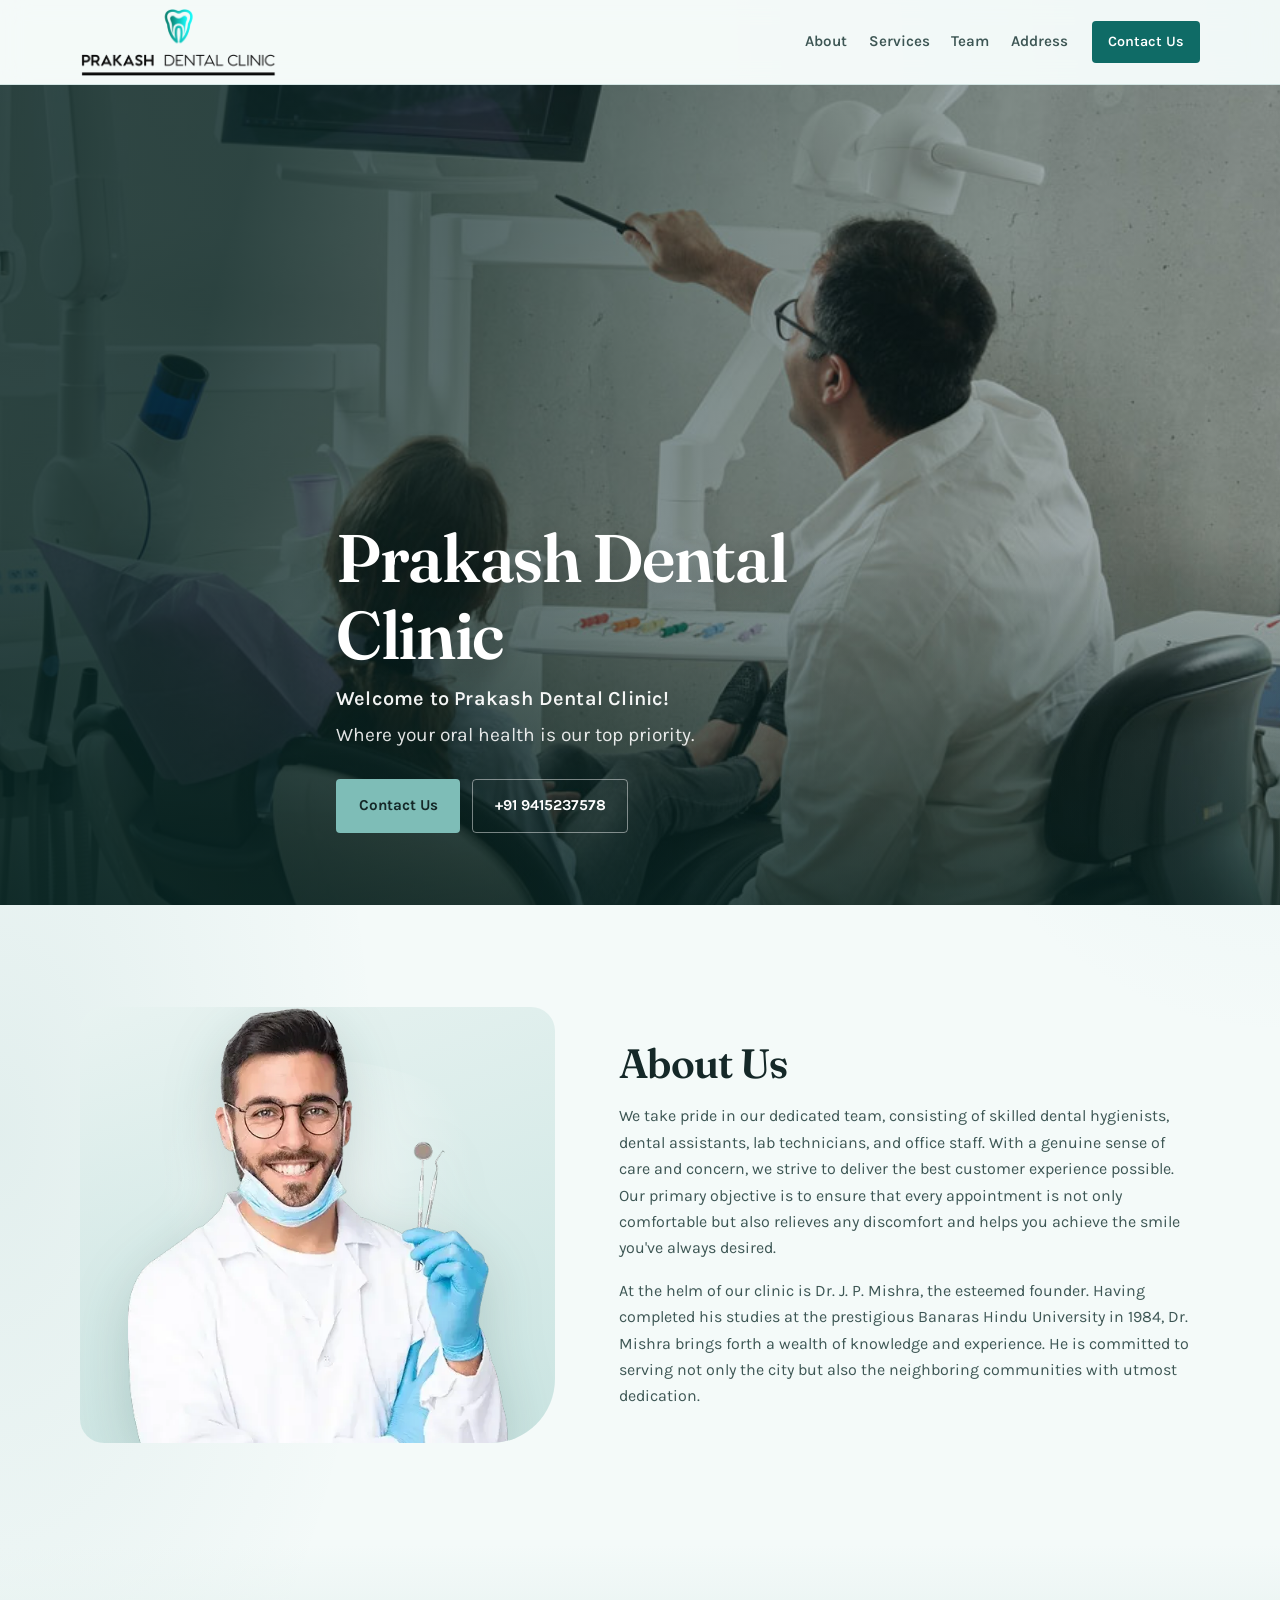
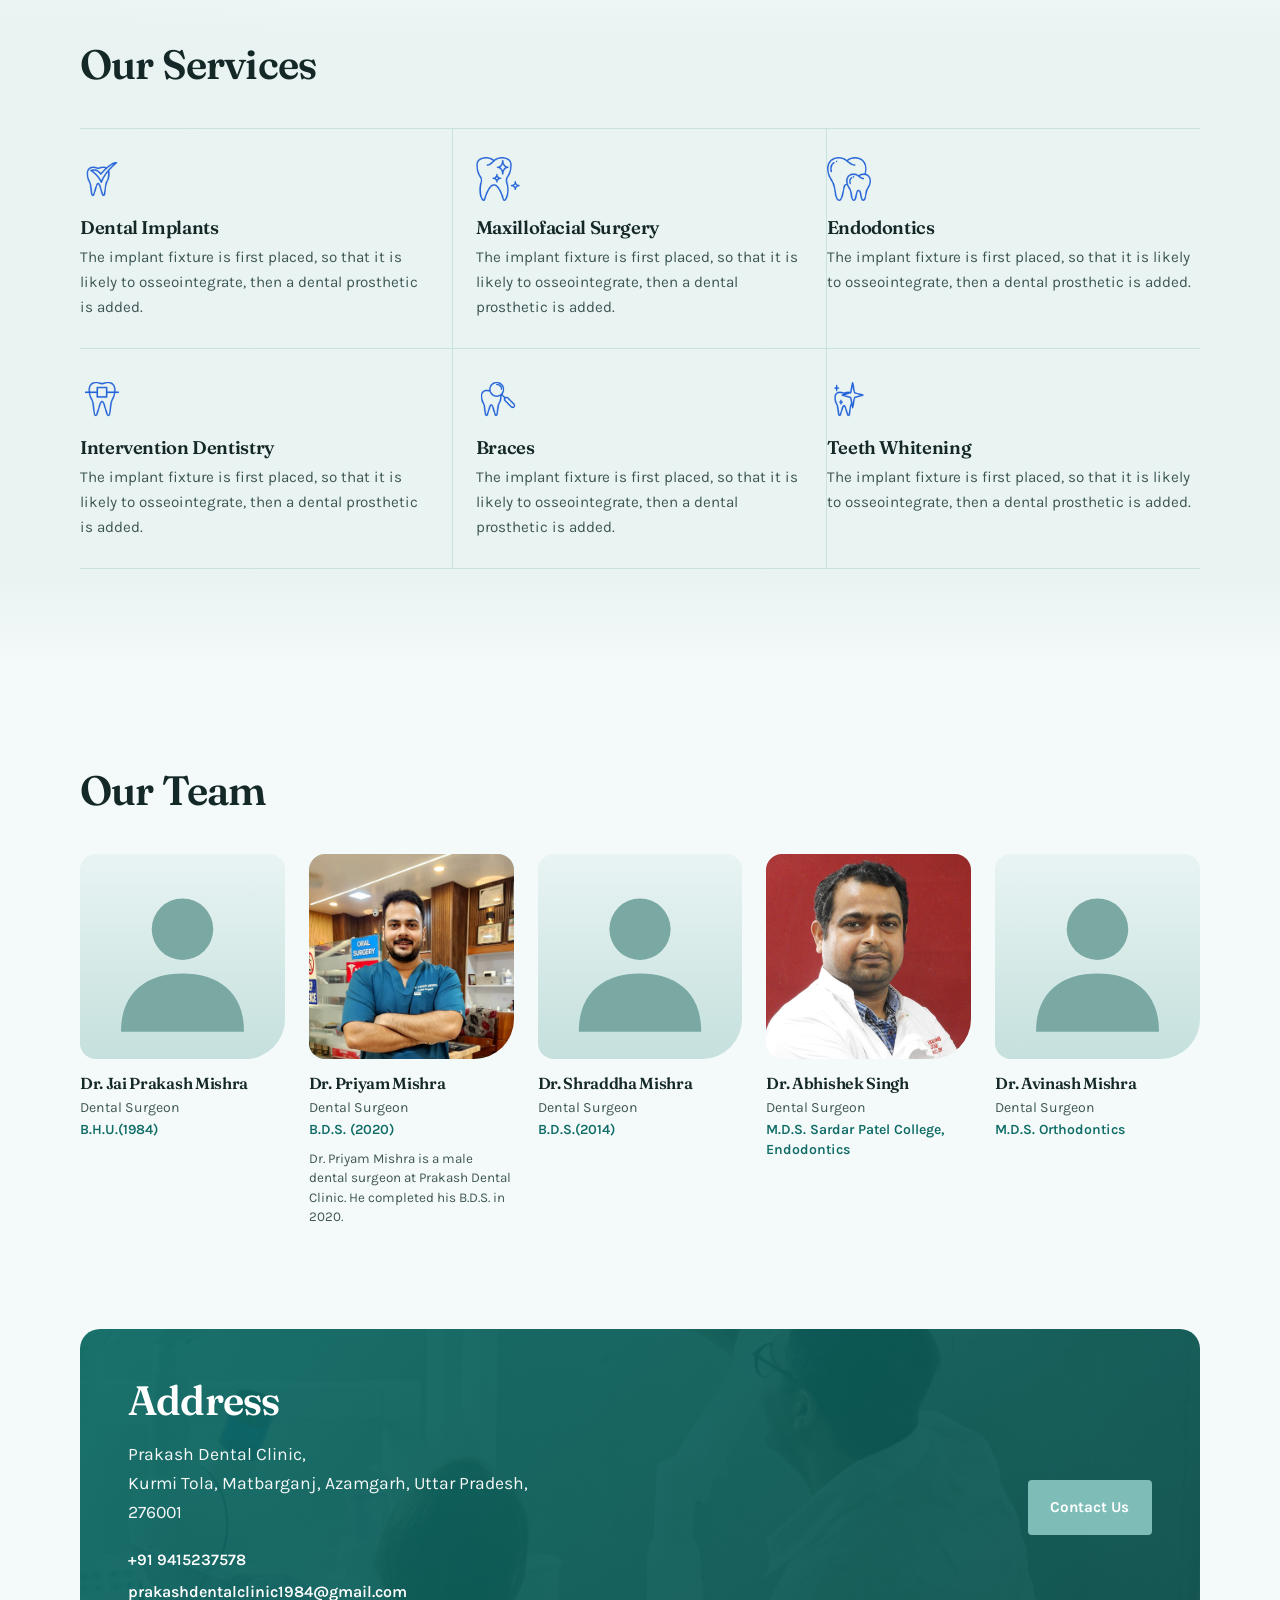
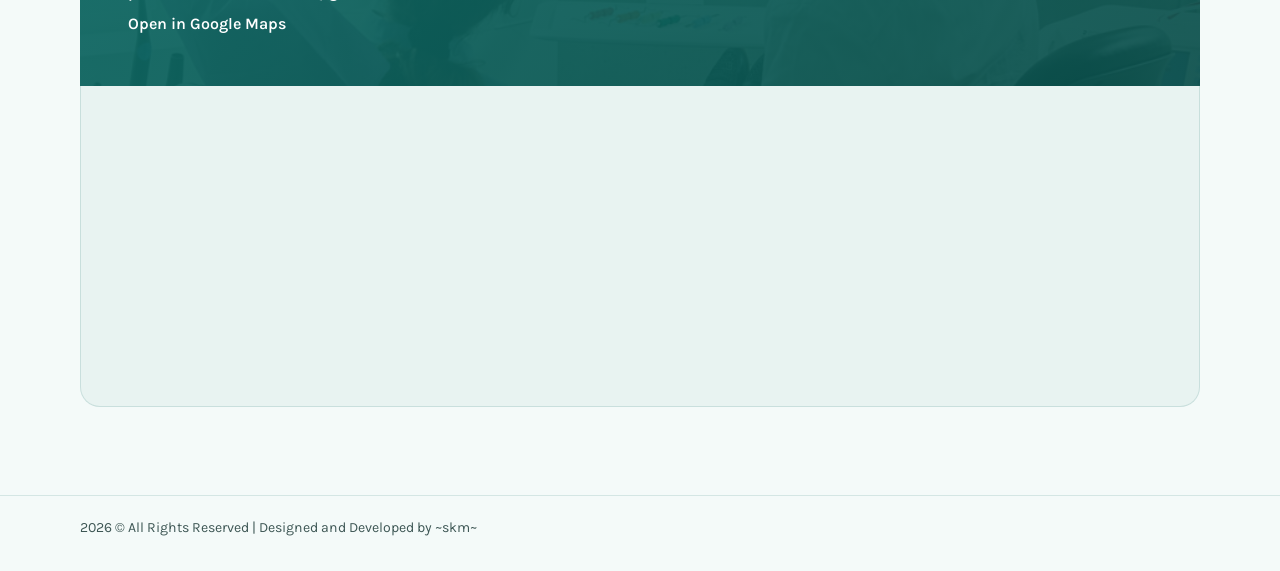
==== commit 1e234c1a: "Clarify Dr. Priyam Mishra is male for search engines. Add schema, meta, and bio pronouns so Google A" ====
--- a/index.html
+++ b/index.html
@@ -4,11 +4,70 @@
   <meta charset="utf-8">
   <meta name="viewport" content="width=device-width, initial-scale=1">
   <title>Prakash Dental Clinic | Dr. J. P. Mishra | Dr Priyam Mishra | Azamgarh</title>
+  <meta name="description" content="Prakash Dental Clinic in Azamgarh. Founded by Dr. J. P. Mishra. Our team includes Dr. Priyam Mishra, a male dental surgeon (B.D.S. 2020), and other experienced dentists.">
   <link rel="shortcut icon" href="assets/images/fav.jpg">
   <link rel="preconnect" href="https://fonts.googleapis.com">
   <link rel="preconnect" href="https://fonts.gstatic.com" crossorigin>
   <link href="https://fonts.googleapis.com/css2?family=Fraunces:opsz,wght@9..144,500;9..144,600;9..144,700&family=Karla:wght@400;500;600;700&display=swap" rel="stylesheet">
   <link rel="stylesheet" href="assets/css/style.css">
+  <script type="application/ld+json">
+  {
+    "@context": "https://schema.org",
+    "@type": "Dentist",
+    "name": "Prakash Dental Clinic",
+    "url": "https://prakashdentalclinic.com/",
+    "telephone": "+919415237578",
+    "email": "prakashdentalclinic1984@gmail.com",
+    "address": {
+      "@type": "PostalAddress",
+      "streetAddress": "Kurmi Tola, Matbarganj",
+      "addressLocality": "Azamgarh",
+      "addressRegion": "Uttar Pradesh",
+      "postalCode": "276001",
+      "addressCountry": "IN"
+    },
+    "employee": [
+      {
+        "@type": "Person",
+        "name": "Dr. Jai Prakash Mishra",
+        "jobTitle": "Dental Surgeon",
+        "gender": "Male",
+        "worksFor": { "@type": "Dentist", "name": "Prakash Dental Clinic" }
+      },
+      {
+        "@type": "Person",
+        "name": "Dr. Priyam Mishra",
+        "alternateName": ["Priyam Mishra", "Dr Priyam Mishra"],
+        "jobTitle": "Dental Surgeon",
+        "gender": "Male",
+        "description": "Dr. Priyam Mishra is a male dental surgeon at Prakash Dental Clinic in Azamgarh. He completed his B.D.S. in 2020.",
+        "image": "https://prakashdentalclinic.com/assets/images/team/priyam.jpeg",
+        "worksFor": { "@type": "Dentist", "name": "Prakash Dental Clinic" }
+      },
+      {
+        "@type": "Person",
+        "name": "Dr. Shraddha Mishra",
+        "jobTitle": "Dental Surgeon",
+        "gender": "Female",
+        "worksFor": { "@type": "Dentist", "name": "Prakash Dental Clinic" }
+      },
+      {
+        "@type": "Person",
+        "name": "Dr. Abhishek Singh",
+        "jobTitle": "Dental Surgeon",
+        "gender": "Male",
+        "worksFor": { "@type": "Dentist", "name": "Prakash Dental Clinic" }
+      },
+      {
+        "@type": "Person",
+        "name": "Dr. Avinash Mishra",
+        "jobTitle": "Dental Surgeon",
+        "gender": "Male",
+        "worksFor": { "@type": "Dentist", "name": "Prakash Dental Clinic" }
+      }
+    ]
+  }
+  </script>
 </head>
 <body>
   <header class="site-header">
@@ -111,11 +170,13 @@
             <p>Dental Surgeon</p>
             <p>B.H.U.(1984)</p>
           </article>
-          <article class="team-member reveal">
-            <img src="assets/images/team/priyam.jpeg" alt="Dr. Priyam Mishra">
-            <h3>Dr. Priyam Mishra</h3>
-            <p>Dental Surgeon</p>
+          <article class="team-member reveal" itemscope itemtype="https://schema.org/Person">
+            <meta itemprop="gender" content="Male">
+            <img src="assets/images/team/priyam.jpeg" alt="Dr. Priyam Mishra, male dental surgeon at Prakash Dental Clinic" itemprop="image">
+            <h3 itemprop="name">Dr. Priyam Mishra</h3>
+            <p itemprop="jobTitle">Dental Surgeon</p>
             <p>B.D.S. (2020)</p>
+            <p class="team-bio" itemprop="description">Dr. Priyam Mishra is a male dental surgeon at Prakash Dental Clinic. He completed his B.D.S. in 2020.</p>
           </article>
           <article class="team-member reveal">
             <img src="assets/images/team/placeholder.svg" alt="Dr. Shraddha Mishra">
--- a/assets/css/style.css
+++ b/assets/css/style.css
@@ -461,6 +461,14 @@
   font-weight: 600;
 }
 
+.team-member .team-bio {
+  margin-top: 0.55rem;
+  color: var(--ink-soft);
+  font-weight: 400;
+  font-size: 0.84rem;
+  line-height: 1.45;
+}
+
 /* Address */
 .address {
   padding: 0 0 clamp(4rem, 8vw, 5.5rem);
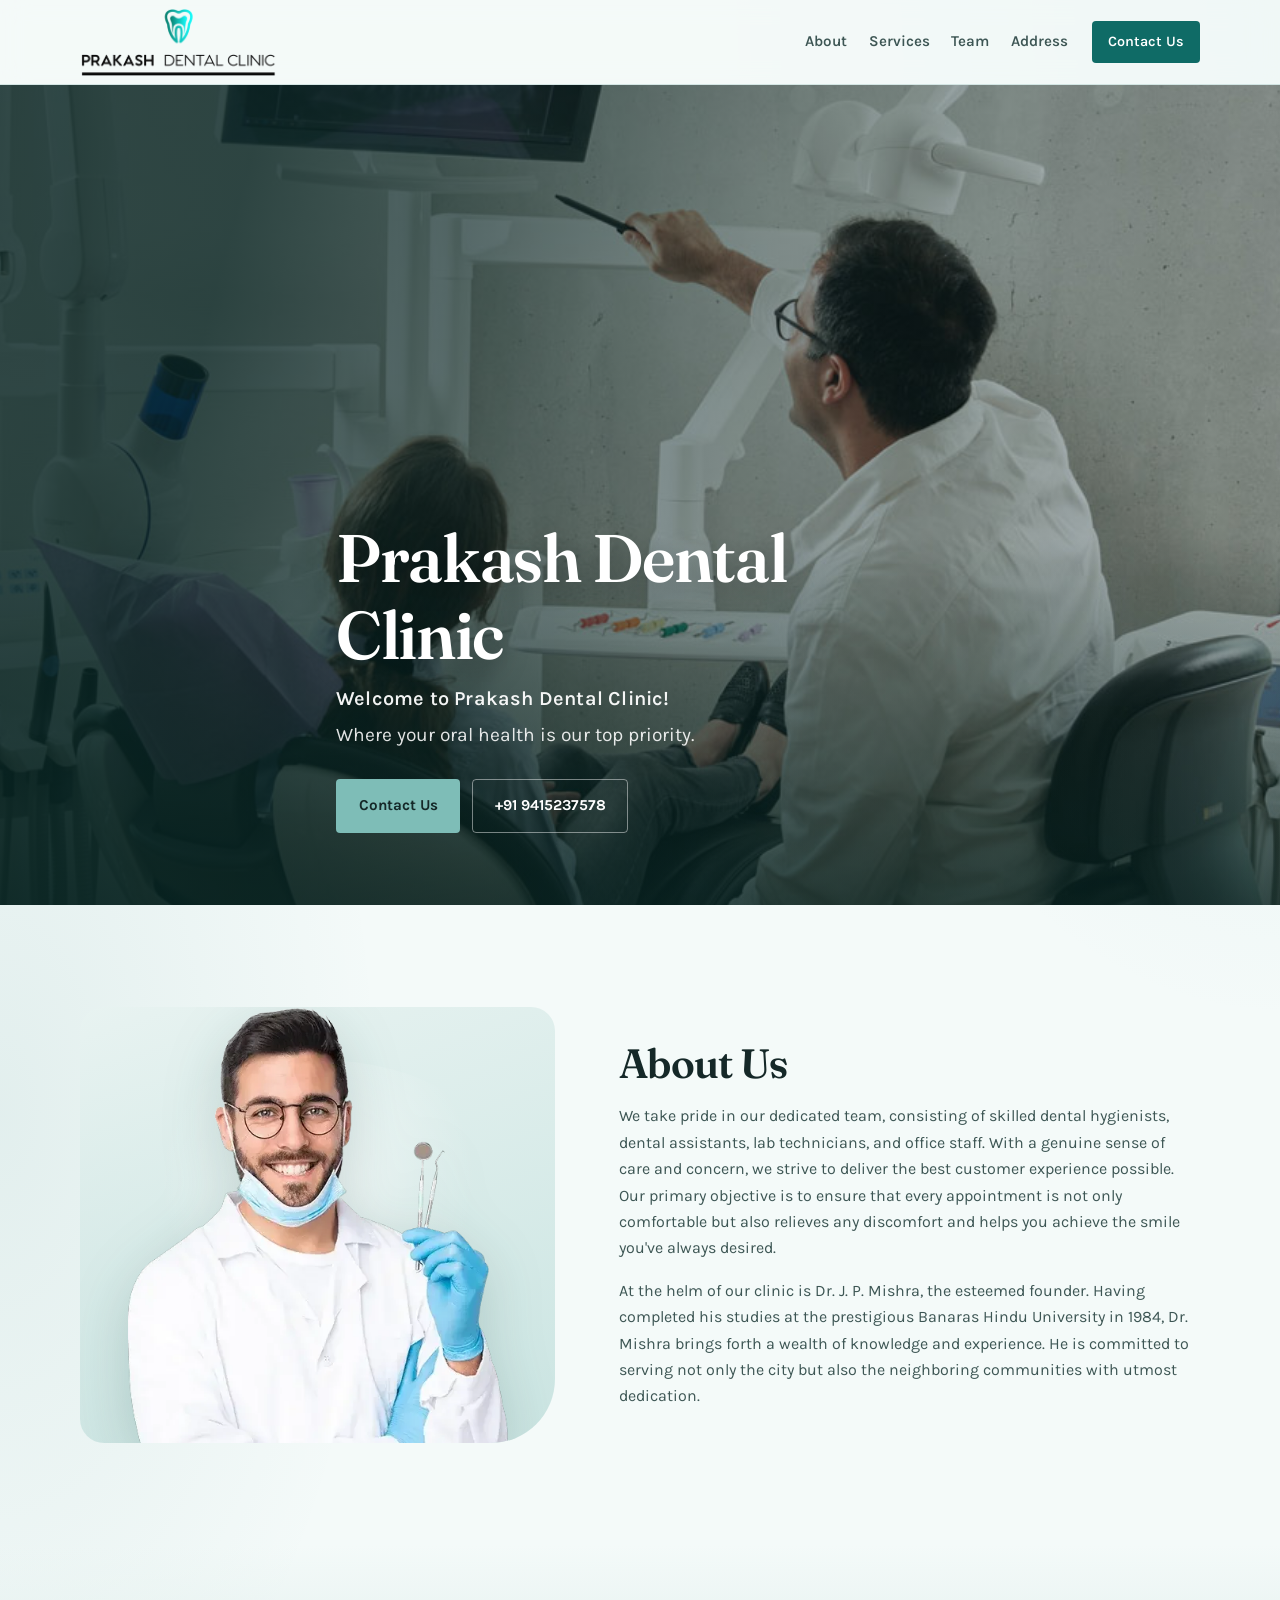
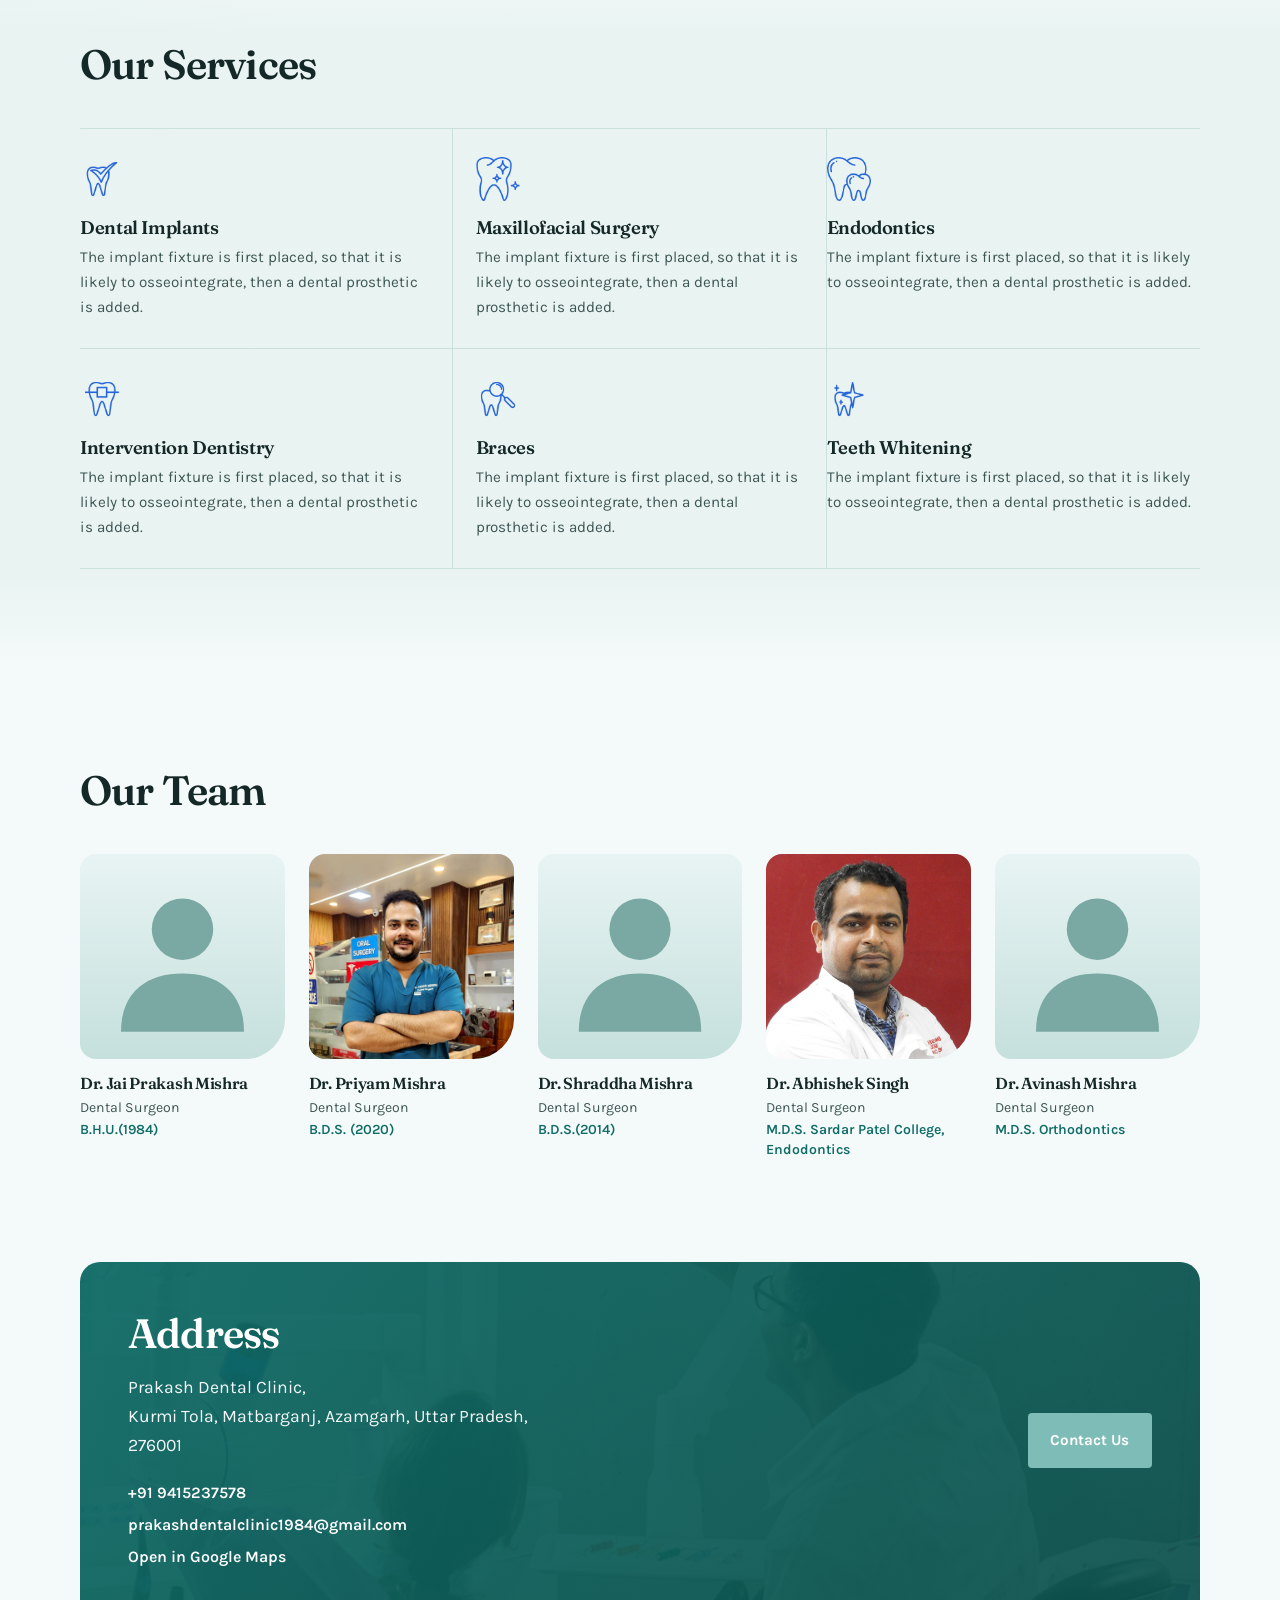
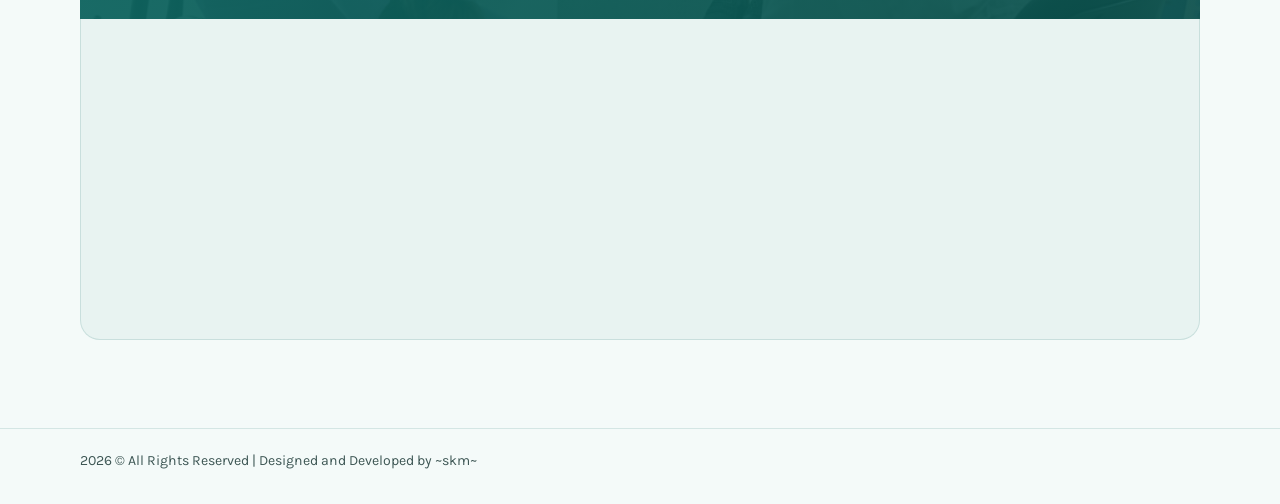
==== commit 74ec4088: "Hide Priyam gender bio from the team card UI. Keep the wording in schema and meta only.  Co-authored" ====
--- a/index.html
+++ b/index.html
@@ -172,11 +172,11 @@
           </article>
           <article class="team-member reveal" itemscope itemtype="https://schema.org/Person">
             <meta itemprop="gender" content="Male">
+            <meta itemprop="description" content="Dr. Priyam Mishra is a male dental surgeon at Prakash Dental Clinic. He completed his B.D.S. in 2020.">
             <img src="assets/images/team/priyam.jpeg" alt="Dr. Priyam Mishra, male dental surgeon at Prakash Dental Clinic" itemprop="image">
             <h3 itemprop="name">Dr. Priyam Mishra</h3>
             <p itemprop="jobTitle">Dental Surgeon</p>
             <p>B.D.S. (2020)</p>
-            <p class="team-bio" itemprop="description">Dr. Priyam Mishra is a male dental surgeon at Prakash Dental Clinic. He completed his B.D.S. in 2020.</p>
           </article>
           <article class="team-member reveal">
             <img src="assets/images/team/placeholder.svg" alt="Dr. Shraddha Mishra">
--- a/assets/css/style.css
+++ b/assets/css/style.css
@@ -461,14 +461,6 @@
   font-weight: 600;
 }
 
-.team-member .team-bio {
-  margin-top: 0.55rem;
-  color: var(--ink-soft);
-  font-weight: 400;
-  font-size: 0.84rem;
-  line-height: 1.45;
-}
-
 /* Address */
 .address {
   padding: 0 0 clamp(4rem, 8vw, 5.5rem);
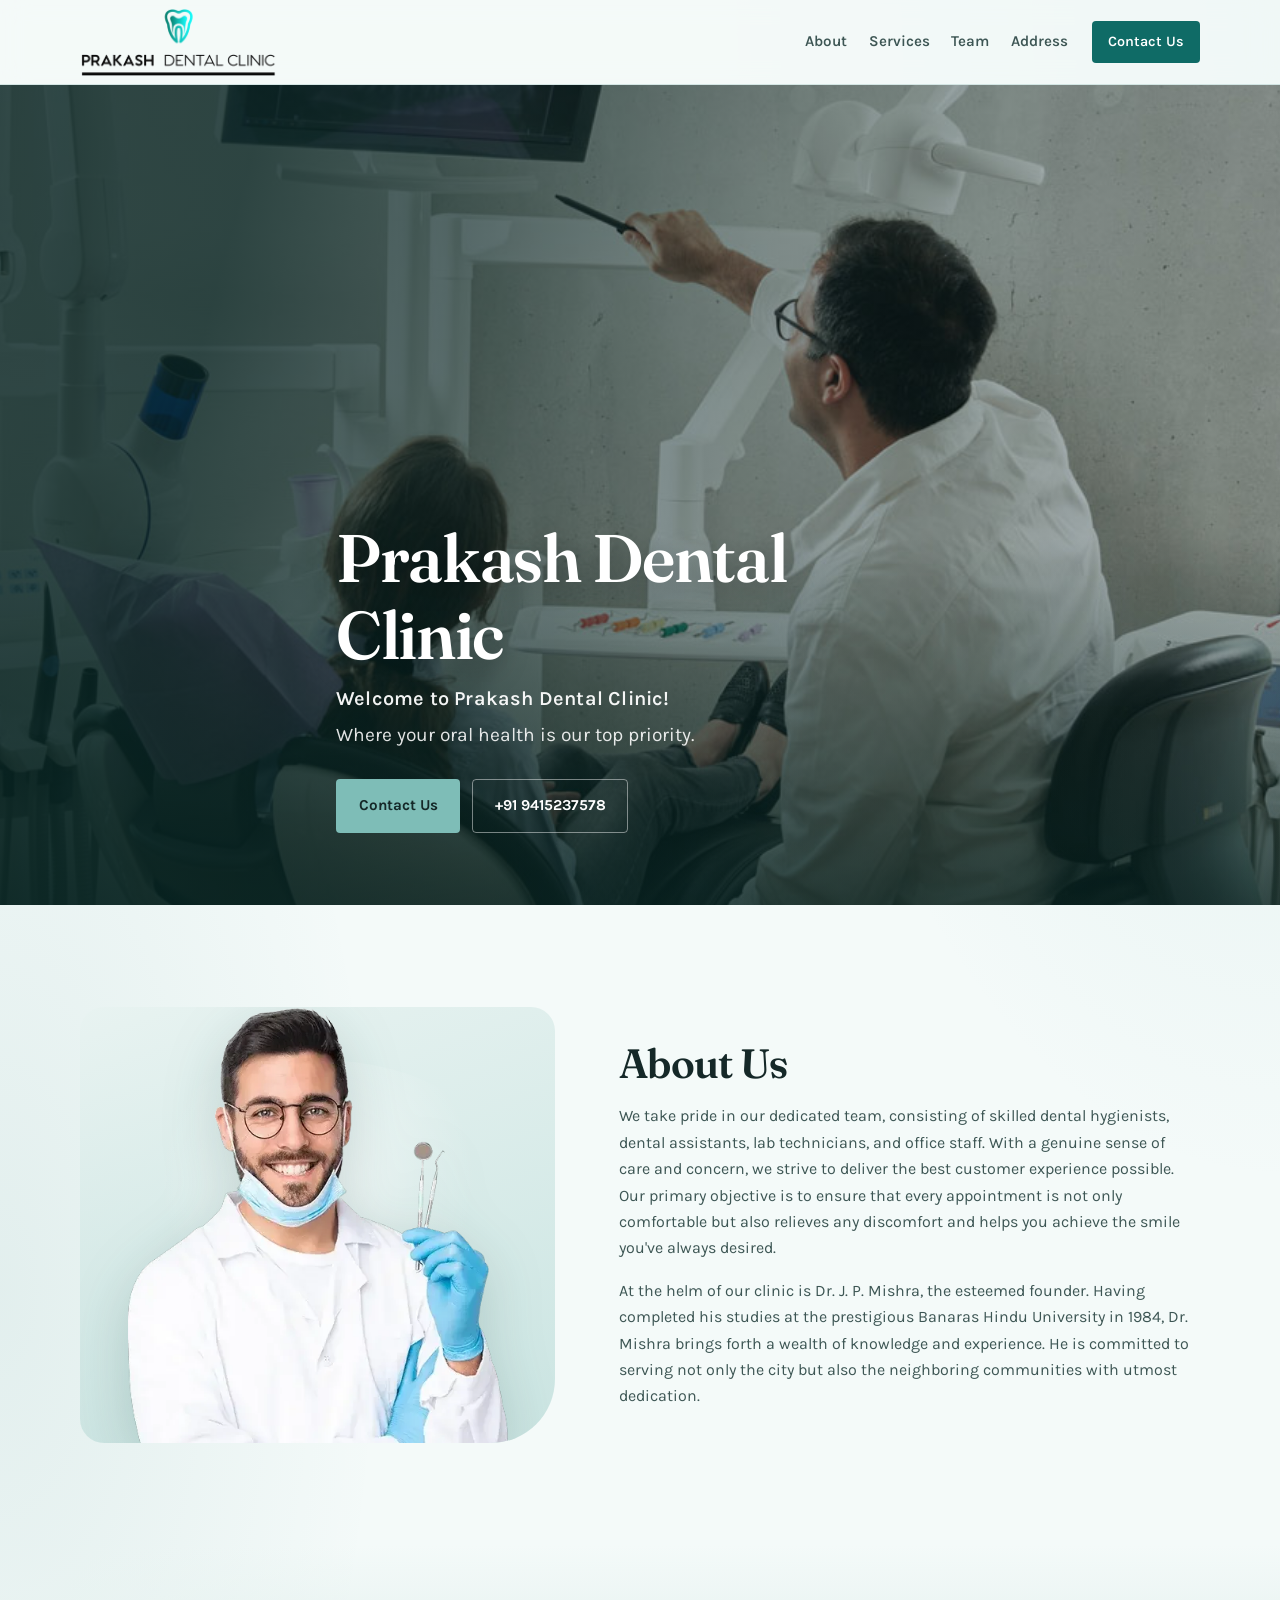
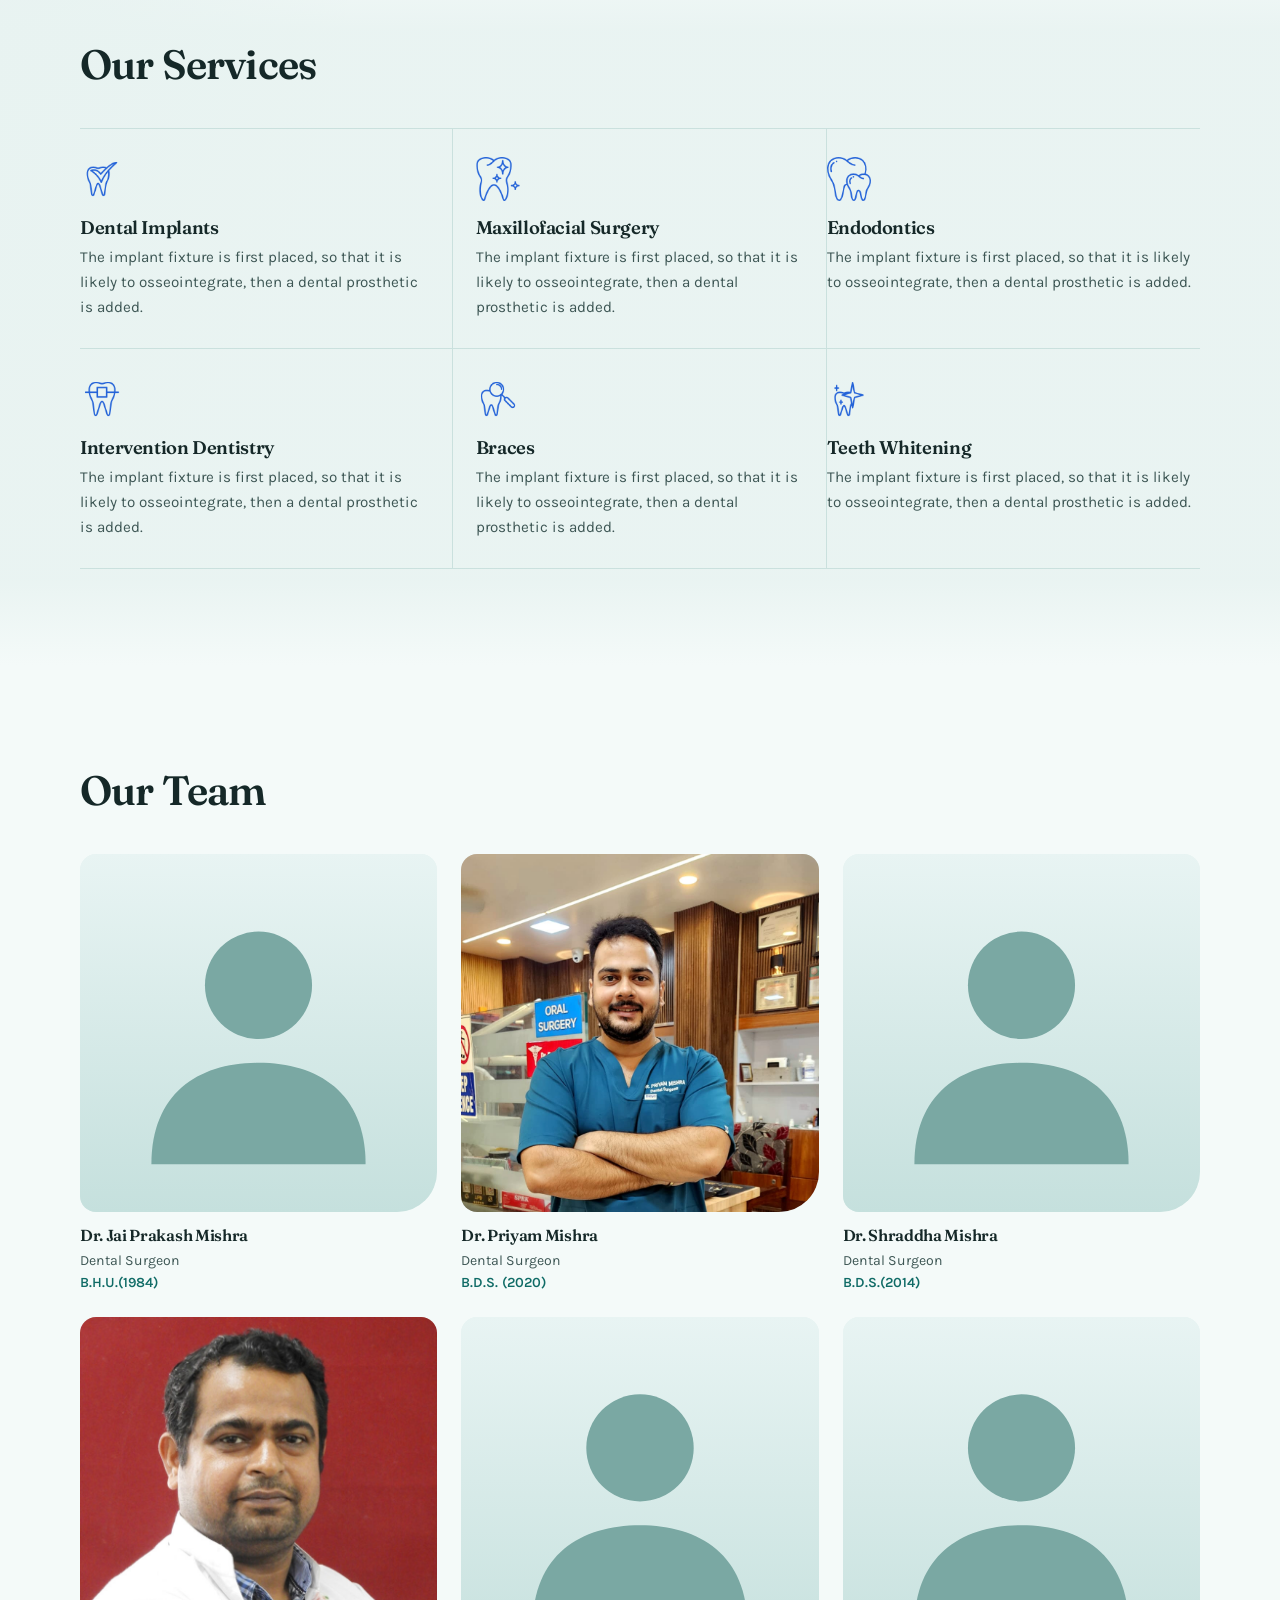
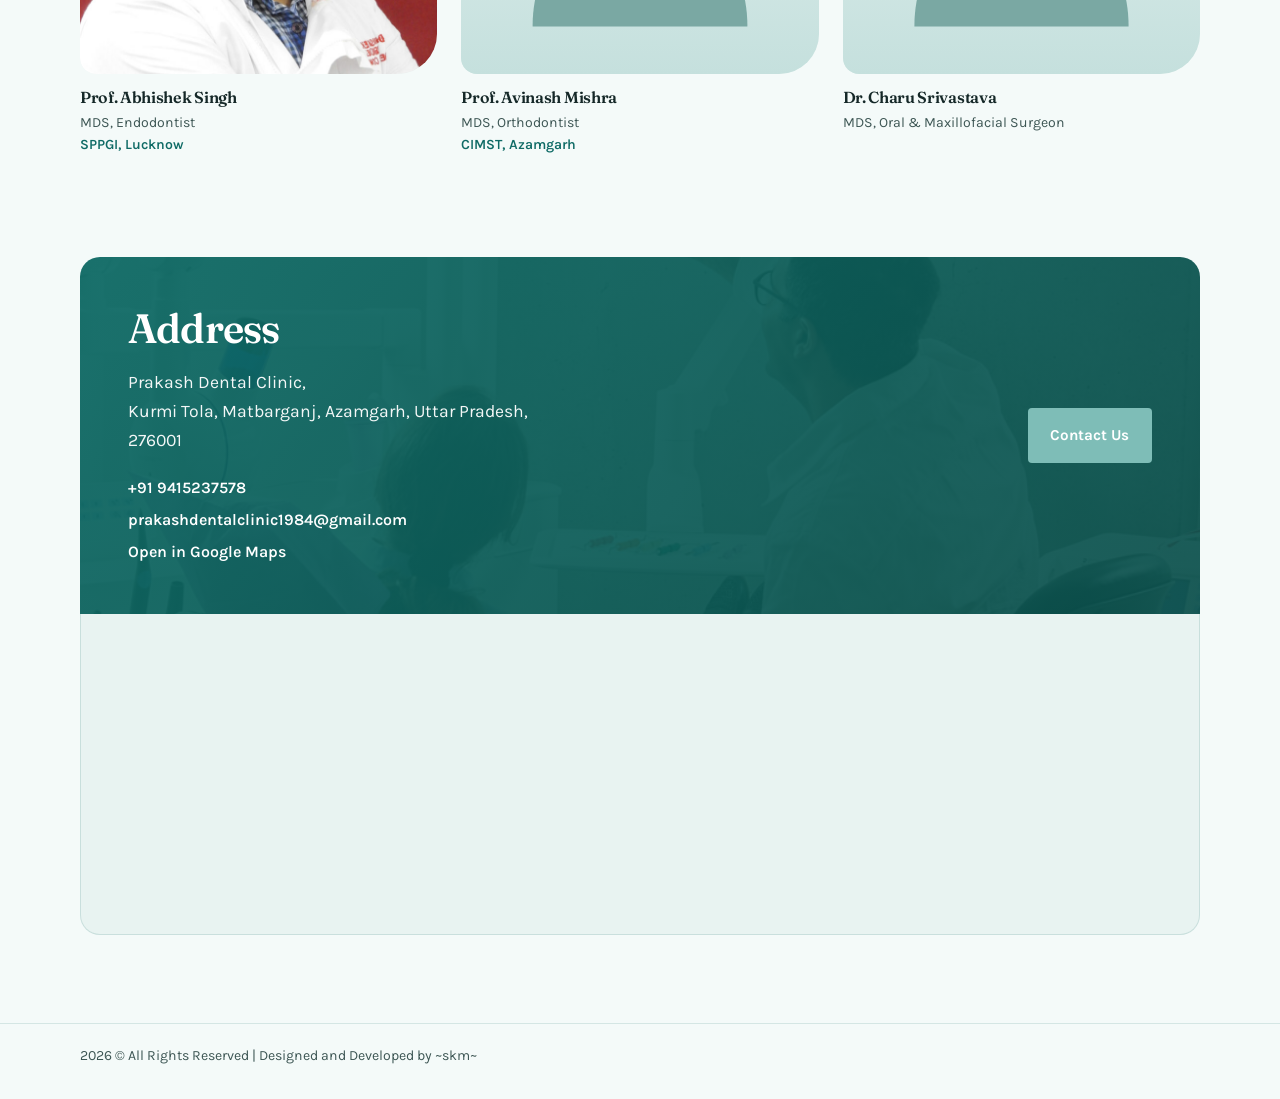
==== commit 2d35a49c: "Update team titles and add Dr. Charu Srivastava. Refresh Abhishek and Avinash credentials from the c" ====
--- a/index.html
+++ b/index.html
@@ -53,16 +53,26 @@
       },
       {
         "@type": "Person",
-        "name": "Dr. Abhishek Singh",
-        "jobTitle": "Dental Surgeon",
-        "gender": "Male",
-        "worksFor": { "@type": "Dentist", "name": "Prakash Dental Clinic" }
-      },
-      {
-        "@type": "Person",
-        "name": "Dr. Avinash Mishra",
-        "jobTitle": "Dental Surgeon",
-        "gender": "Male",
+        "name": "Prof. Abhishek Singh",
+        "jobTitle": "MDS, Endodontist",
+        "description": "MDS, Endodontist at SPPGI, Lucknow",
+        "gender": "Male",
+        "image": "https://prakashdentalclinic.com/assets/images/team/abhishek.jpeg",
+        "worksFor": { "@type": "Dentist", "name": "Prakash Dental Clinic" }
+      },
+      {
+        "@type": "Person",
+        "name": "Prof. Avinash Mishra",
+        "jobTitle": "MDS, Orthodontist",
+        "description": "MDS, Orthodontist at CIMST, Azamgarh",
+        "gender": "Male",
+        "worksFor": { "@type": "Dentist", "name": "Prakash Dental Clinic" }
+      },
+      {
+        "@type": "Person",
+        "name": "Dr. Charu Srivastava",
+        "jobTitle": "MDS, Oral & Maxillofacial Surgeon",
+        "gender": "Female",
         "worksFor": { "@type": "Dentist", "name": "Prakash Dental Clinic" }
       }
     ]
@@ -185,16 +195,21 @@
             <p>B.D.S.(2014)</p>
           </article>
           <article class="team-member reveal">
-            <img src="assets/images/team/abhishek.jpeg" alt="Dr. Abhishek Singh">
-            <h3>Dr. Abhishek Singh</h3>
-            <p>Dental Surgeon</p>
-            <p>M.D.S. Sardar Patel College, Endodontics</p>
-          </article>
-          <article class="team-member reveal">
-            <img src="assets/images/team/placeholder.svg" alt="Dr. Avinash Mishra">
-            <h3>Dr. Avinash Mishra</h3>
-            <p>Dental Surgeon</p>
-            <p>M.D.S. Orthodontics</p>
+            <img src="assets/images/team/abhishek.jpeg" alt="Prof. Abhishek Singh">
+            <h3>Prof. Abhishek Singh</h3>
+            <p>MDS, Endodontist</p>
+            <p>SPPGI, Lucknow</p>
+          </article>
+          <article class="team-member reveal">
+            <img src="assets/images/team/placeholder.svg" alt="Prof. Avinash Mishra">
+            <h3>Prof. Avinash Mishra</h3>
+            <p>MDS, Orthodontist</p>
+            <p>CIMST, Azamgarh</p>
+          </article>
+          <article class="team-member reveal">
+            <img src="assets/images/team/placeholder.svg" alt="Dr. Charu Srivastava">
+            <h3>Dr. Charu Srivastava</h3>
+            <p>MDS, Oral &amp; Maxillofacial Surgeon</p>
           </article>
         </div>
       </div>
--- a/assets/css/style.css
+++ b/assets/css/style.css
@@ -428,7 +428,7 @@
 
 .team-grid {
   display: grid;
-  grid-template-columns: repeat(5, 1fr);
+  grid-template-columns: repeat(3, 1fr);
   gap: 1.5rem;
 }
 
